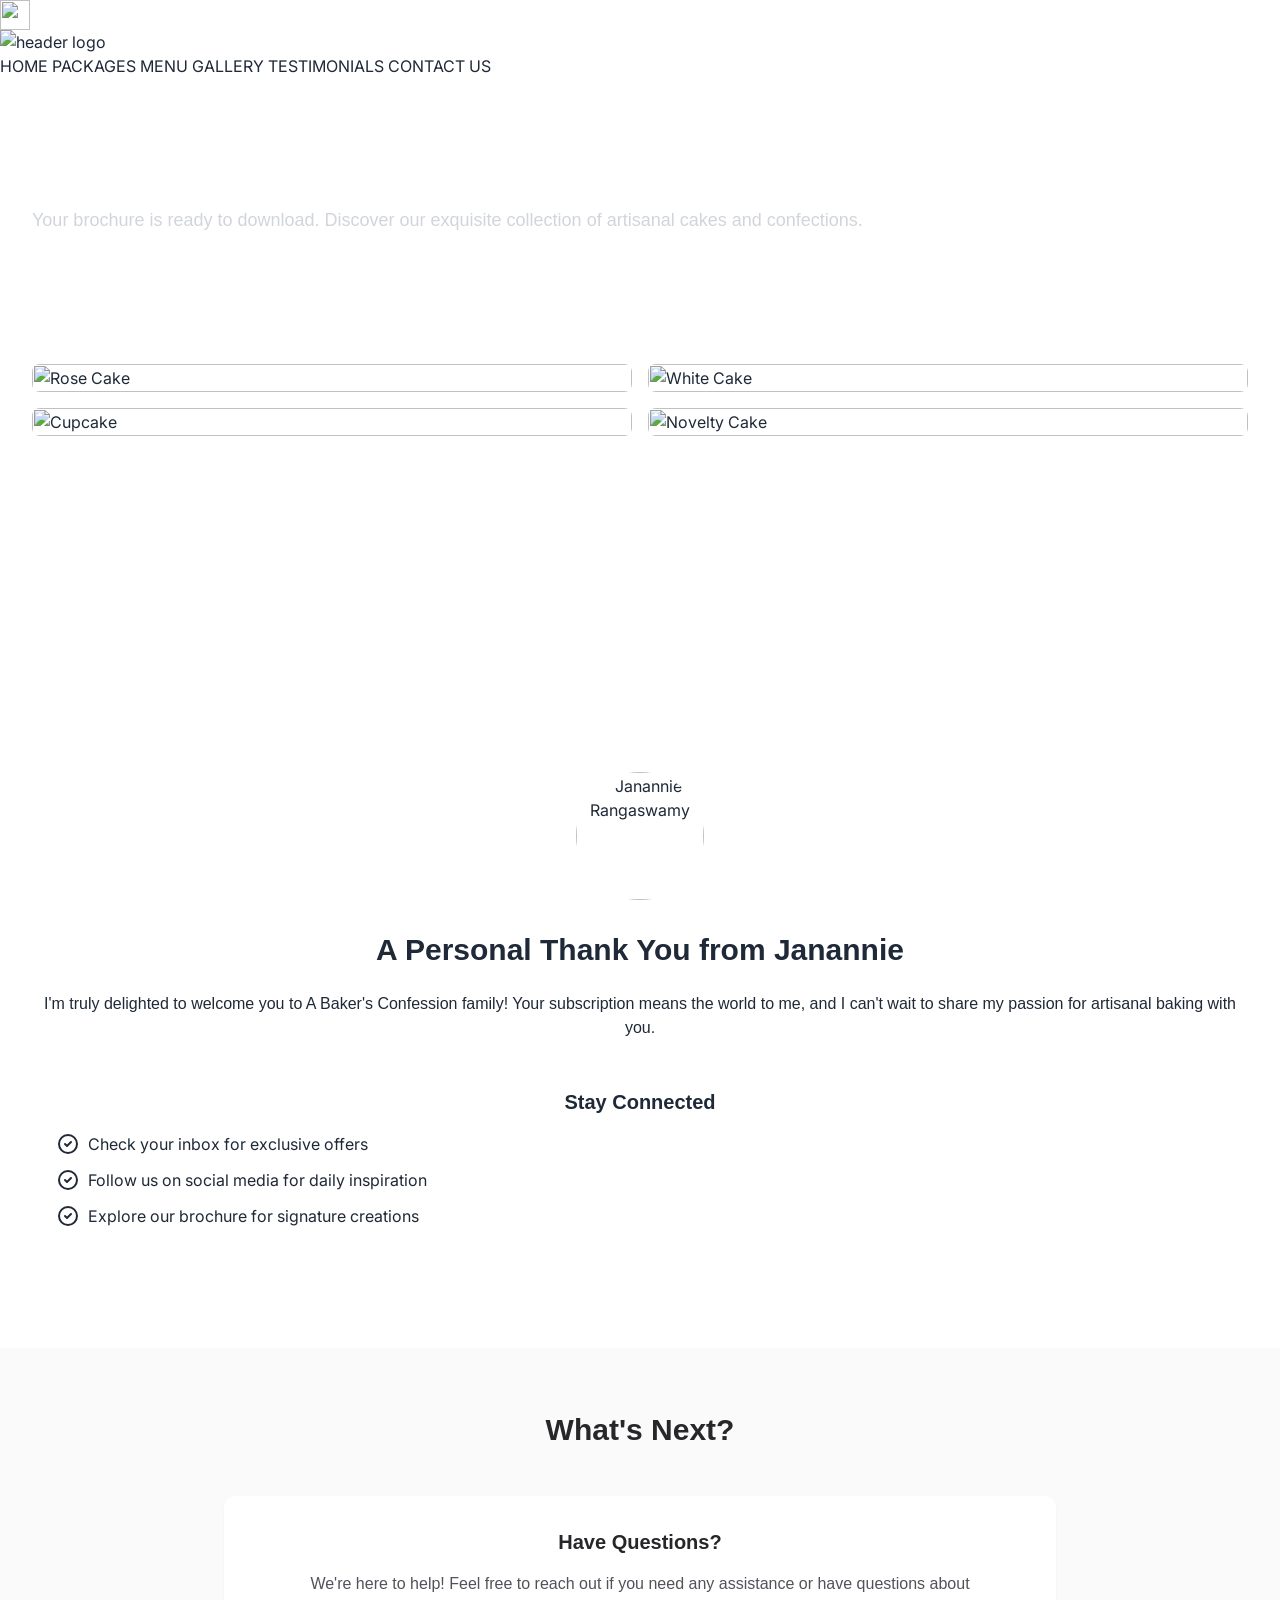
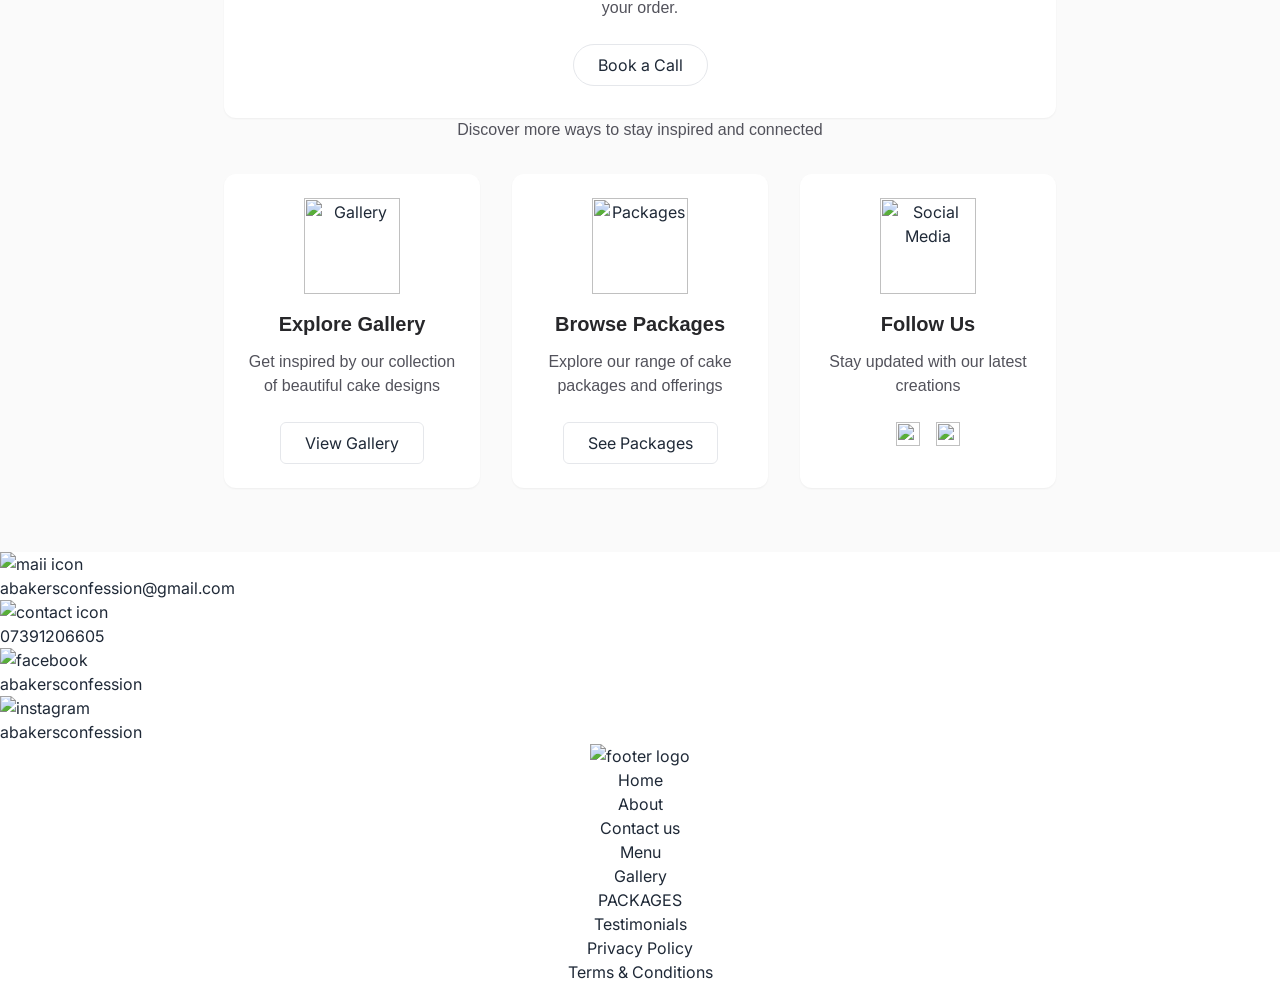
==== thankyou.html @ 16cde38e "Create thankyou.html" ====
<html lang="en" class="scroll-smooth"><head>
      <meta charset="UTF-8">
      <meta name="viewport" content="width=device-width, initial-scale=1.0">
      <meta name="description" content="AI-generated website">
      <meta name="theme-color" content="#ffffff">
      <meta http-equiv="X-UA-Compatible" content="IE=edge">
      <meta name="robots" content="index, follow">
      
      <link rel="stylesheet" href="https://abakersconfession.co.uk/style/style.css">
      <link rel="stylesheet" href="https://abakersconfession.co.uk/style/mainpage.css">
      <link rel="stylesheet" href="https://abakersconfession.co.uk/style/responsive.css">
      <link rel="preload" href="https://cdn.tailwindcss.com" as="script">
      <link rel="preload" href="https://fonts.googleapis.com/css2?family=Inter:wght@400;500;600;700&amp;family=Montserrat:wght@400;500;600;700&amp;display=swap" as="style">
      
      <!-- Core CSS -->
      <script src="https://cdn.tailwindcss.com"></script>
      <script>
        tailwind.config = {
          theme: {
            extend: {
             colors: {
                primary: {
                  50: '#f8f8f8',
                  100: '#e8e8e8',
                  200: '#d3d3d3',
                  300: '#a3a3a3',
                  400: '#737373',
                  500: '#525252',
                  600: '#404040',
                  700: '#262626',
                  800: '#171717',
                  900: '#0a0a0a',
                  950: '#030303',
                },
                secondary: {
                  50: '#f8f8f8',
                  100: '#e8e8e8',
                  200: '#d3d3d3',
                  300: '#a3a3a3',
                  400: '#737373',
                  500: '#525252',
                  600: '#404040',
                  700: '#262626',
                  800: '#171717',
                  900: '#0a0a0a',
                  950: '#030303',
                },
                accent: {
                  50: '#f8f8f8',
                  100: '#e8e8e8',
                  200: '#d3d3d3',
                  300: '#a3a3a3',
                  400: '#737373',
                  500: '#525252',
                  600: '#404040',
                  700: '#262626',
                  800: '#171717',
                  900: '#0a0a0a',
                  950: '#030303',
                },
              },
              fontFamily: {
                sans: ['Inter', 'system-ui', '-apple-system', 'BlinkMacSystemFont', 'Segoe UI', 'Roboto', 'Helvetica Neue', 'Arial', 'sans-serif'],
                heading: ['Montserrat', 'Inter', 'system-ui', 'sans-serif'],
              },
              spacing: {
                '18': '4.5rem',
                '22': '5.5rem',
                '30': '7.5rem',
              },
              maxWidth: {
                '8xl': '88rem',
                '9xl': '96rem',
              },
              animation: {
                'fade-in': 'fadeIn 0.5s ease-in',
                'fade-out': 'fadeOut 0.5s ease-out',
                'slide-up': 'slideUp 0.5s ease-out',
                'slide-down': 'slideDown 0.5s ease-out',
                'slide-left': 'slideLeft 0.5s ease-out',
                'slide-right': 'slideRight 0.5s ease-out',
                'scale-in': 'scaleIn 0.5s ease-out',
                'scale-out': 'scaleOut 0.5s ease-out',
                'spin-slow': 'spin 3s linear infinite',
                'pulse-slow': 'pulse 3s cubic-bezier(0.4, 0, 0.6, 1) infinite',
                'bounce-slow': 'bounce 3s infinite',
                'float': 'float 3s ease-in-out infinite',
              },
              keyframes: {
                fadeIn: {
                  '0%': { opacity: '0' },
                  '100%': { opacity: '1' },
                },
                fadeOut: {
                  '0%': { opacity: '1' },
                  '100%': { opacity: '0' },
                },
                slideUp: {
                  '0%': { transform: 'translateY(20px)', opacity: '0' },
                  '100%': { transform: 'translateY(0)', opacity: '1' },
                },
                slideDown: {
                  '0%': { transform: 'translateY(-20px)', opacity: '0' },
                  '100%': { transform: 'translateY(0)', opacity: '1' },
                },
                slideLeft: {
                  '0%': { transform: 'translateX(20px)', opacity: '0' },
                  '100%': { transform: 'translateX(0)', opacity: '1' },
                },
                slideRight: {
                  '0%': { transform: 'translateX(-20px)', opacity: '0' },
                  '100%': { transform: 'translateX(0)', opacity: '1' },
                },
                scaleIn: {
                  '0%': { transform: 'scale(0.9)', opacity: '0' },
                  '100%': { transform: 'scale(1)', opacity: '1' },
                },
                scaleOut: {
                  '0%': { transform: 'scale(1.1)', opacity: '0' },
                  '100%': { transform: 'scale(1)', opacity: '1' },
                },
                float: {
                  '0%, 100%': { transform: 'translateY(0)' },
                  '50%': { transform: 'translateY(-10px)' },
                },
              },
              aspectRatio: {
                'portrait': '3/4',
                'landscape': '4/3',
                'ultrawide': '21/9',
              },
            },
          },
          variants: {
            extend: {
              opacity: ['disabled'],
              cursor: ['disabled'],
              backgroundColor: ['active', 'disabled'],
              textColor: ['active', 'disabled'],
            },
          },
        }
      </script>

      <!-- Utilities and Components -->
      <script defer="" src="https://cdnjs.cloudflare.com/ajax/libs/alpinejs/3.13.3/cdn.min.js"></script>
      <script defer="" src="https://cdnjs.cloudflare.com/ajax/libs/apexcharts/3.45.1/apexcharts.min.js"></script>
      
      <!-- Optimized Font Loading -->
      <link rel="preconnect" href="https://fonts.googleapis.com">
      <link rel="preconnect" href="https://fonts.gstatic.com" crossorigin="">
      <link href="https://fonts.googleapis.com/css2?family=Inter:wght@400;500;600;700&amp;family=Montserrat:wght@400;500;600;700&amp;display=swap" rel="stylesheet">
      
      <!-- Icons -->
      <link rel="stylesheet" href="https://cdnjs.cloudflare.com/ajax/libs/font-awesome/6.5.1/css/all.min.css" integrity="sha512-DTOQO9RWCH3ppGqcWaEA1BIZOC6xxalwEsw9c2QQeAIftl+Vegovlnee1c9QX4TctnWMn13TZye+giMm8e2LwA==" crossorigin="anonymous" referrerpolicy="no-referrer">

      <!-- Base Styles -->
      <style>

      * {
  -ms-overflow-style: none;  /* IE and Edge */
  scrollbar-width: none;     /* Firefox */
}

/* Webkit browsers like Chrome, Safari, newer Edge */
*::-webkit-scrollbar {
  display: none;
  width: 0;
  height: 0;
}
        /* Custom scrollbar */
        ::-webkit-scrollbar {
          width: 0px;
        }
        
        ::-webkit-scrollbar-track {
          background: #f1f1f1;
          border-radius: 4px;
        }
        
        ::-webkit-scrollbar-thumb {
          background: #888;
          border-radius: 4px;
        }
        
        ::-webkit-scrollbar-thumb:hover {
          background: #666;
        }

        /* Remove tap highlight on mobile */
        * {
          -webkit-tap-highlight-color: transparent;
        }

        /* Improve text rendering */
        body {
          text-rendering: optimizeLegibility;
          -webkit-font-smoothing: antialiased;
          -moz-osx-font-smoothing: grayscale;
        }

        /* Focus outline styles */
        :focus-visible {
          outline: 2px solid currentColor;
          outline-offset: 2px;
        }

        h1, h2, h3, h4{
          font-family: 'International', sans-serif;
        }
        p{
          font-family: 'Heebo', sans-serif;
        }
      </style>

    
   <style>*, ::before, ::after{--tw-border-spacing-x:0;--tw-border-spacing-y:0;--tw-translate-x:0;--tw-translate-y:0;--tw-rotate:0;--tw-skew-x:0;--tw-skew-y:0;--tw-scale-x:1;--tw-scale-y:1;--tw-pan-x: ;--tw-pan-y: ;--tw-pinch-zoom: ;--tw-scroll-snap-strictness:proximity;--tw-gradient-from-position: ;--tw-gradient-via-position: ;--tw-gradient-to-position: ;--tw-ordinal: ;--tw-slashed-zero: ;--tw-numeric-figure: ;--tw-numeric-spacing: ;--tw-numeric-fraction: ;--tw-ring-inset: ;--tw-ring-offset-width:0px;--tw-ring-offset-color:#fff;--tw-ring-color:rgb(59 130 246 / 0.5);--tw-ring-offset-shadow:0 0 #0000;--tw-ring-shadow:0 0 #0000;--tw-shadow:0 0 #0000;--tw-shadow-colored:0 0 #0000;--tw-blur: ;--tw-brightness: ;--tw-contrast: ;--tw-grayscale: ;--tw-hue-rotate: ;--tw-invert: ;--tw-saturate: ;--tw-sepia: ;--tw-drop-shadow: ;--tw-backdrop-blur: ;--tw-backdrop-brightness: ;--tw-backdrop-contrast: ;--tw-backdrop-grayscale: ;--tw-backdrop-hue-rotate: ;--tw-backdrop-invert: ;--tw-backdrop-opacity: ;--tw-backdrop-saturate: ;--tw-backdrop-sepia: ;--tw-contain-size: ;--tw-contain-layout: ;--tw-contain-paint: ;--tw-contain-style: }::backdrop{--tw-border-spacing-x:0;--tw-border-spacing-y:0;--tw-translate-x:0;--tw-translate-y:0;--tw-rotate:0;--tw-skew-x:0;--tw-skew-y:0;--tw-scale-x:1;--tw-scale-y:1;--tw-pan-x: ;--tw-pan-y: ;--tw-pinch-zoom: ;--tw-scroll-snap-strictness:proximity;--tw-gradient-from-position: ;--tw-gradient-via-position: ;--tw-gradient-to-position: ;--tw-ordinal: ;--tw-slashed-zero: ;--tw-numeric-figure: ;--tw-numeric-spacing: ;--tw-numeric-fraction: ;--tw-ring-inset: ;--tw-ring-offset-width:0px;--tw-ring-offset-color:#fff;--tw-ring-color:rgb(59 130 246 / 0.5);--tw-ring-offset-shadow:0 0 #0000;--tw-ring-shadow:0 0 #0000;--tw-shadow:0 0 #0000;--tw-shadow-colored:0 0 #0000;--tw-blur: ;--tw-brightness: ;--tw-contrast: ;--tw-grayscale: ;--tw-hue-rotate: ;--tw-invert: ;--tw-saturate: ;--tw-sepia: ;--tw-drop-shadow: ;--tw-backdrop-blur: ;--tw-backdrop-brightness: ;--tw-backdrop-contrast: ;--tw-backdrop-grayscale: ;--tw-backdrop-hue-rotate: ;--tw-backdrop-invert: ;--tw-backdrop-opacity: ;--tw-backdrop-saturate: ;--tw-backdrop-sepia: ;--tw-contain-size: ;--tw-contain-layout: ;--tw-contain-paint: ;--tw-contain-style: }/* ! tailwindcss v3.4.16 | MIT License | https://tailwindcss.com */*,::after,::before{box-sizing:border-box;border-width:0;border-style:solid;border-color:#e5e7eb}::after,::before{--tw-content:''}:host,html{line-height:1.5;-webkit-text-size-adjust:100%;-moz-tab-size:4;tab-size:4;font-family:Inter, system-ui, -apple-system, BlinkMacSystemFont, Segoe UI, Roboto, Helvetica Neue, Arial, sans-serif;font-feature-settings:normal;font-variation-settings:normal;-webkit-tap-highlight-color:transparent}body{margin:0;line-height:inherit}hr{height:0;color:inherit;border-top-width:1px}abbr:where([title]){-webkit-text-decoration:underline dotted;text-decoration:underline dotted}h1,h2,h3,h4,h5,h6{font-size:inherit;font-weight:inherit}a{color:inherit;text-decoration:inherit}b,strong{font-weight:bolder}code,kbd,pre,samp{font-family:ui-monospace, SFMono-Regular, Menlo, Monaco, Consolas, "Liberation Mono", "Courier New", monospace;font-feature-settings:normal;font-variation-settings:normal;font-size:1em}small{font-size:80%}sub,sup{font-size:75%;line-height:0;position:relative;vertical-align:baseline}sub{bottom:-.25em}sup{top:-.5em}table{text-indent:0;border-color:inherit;border-collapse:collapse}button,input,optgroup,select,textarea{font-family:inherit;font-feature-settings:inherit;font-variation-settings:inherit;font-size:100%;font-weight:inherit;line-height:inherit;letter-spacing:inherit;color:inherit;margin:0;padding:0}button,select{text-transform:none}button,input:where([type=button]),input:where([type=reset]),input:where([type=submit]){-webkit-appearance:button;background-color:transparent;background-image:none}:-moz-focusring{outline:auto}:-moz-ui-invalid{box-shadow:none}progress{vertical-align:baseline}::-webkit-inner-spin-button,::-webkit-outer-spin-button{height:auto}[type=search]{-webkit-appearance:textfield;outline-offset:-2px}::-webkit-search-decoration{-webkit-appearance:none}::-webkit-file-upload-button{-webkit-appearance:button;font:inherit}summary{display:list-item}blockquote,dd,dl,figure,h1,h2,h3,h4,h5,h6,hr,p,pre{margin:0}fieldset{margin:0;padding:0}legend{padding:0}menu,ol,ul{list-style:none;margin:0;padding:0}dialog{padding:0}textarea{resize:vertical}input::placeholder,textarea::placeholder{opacity:1;color:#9ca3af}[role=button],button{cursor:pointer}:disabled{cursor:default}audio,canvas,embed,iframe,img,object,svg,video{display:block;vertical-align:middle}img,video{max-width:100%;height:auto}[hidden]:where(:not([hidden=until-found])){display:none}.sr-only{position:absolute;width:1px;height:1px;padding:0;margin:-1px;overflow:hidden;clip:rect(0, 0, 0, 0);white-space:nowrap;border-width:0}.fixed{position:fixed}.absolute{position:absolute}.relative{position:relative}.inset-0{inset:0px}.top-0{top:0px}.z-50{z-index:50}.mx-auto{margin-left:auto;margin-right:auto}.mb-12{margin-bottom:3rem}.mb-8{margin-bottom:2rem}.ml-10{margin-left:2.5rem}.mt-16{margin-top:4rem}.mb-1{margin-bottom:0.25rem}.mb-10{margin-bottom:2.5rem}.mb-2{margin-bottom:0.5rem}.mb-3{margin-bottom:0.75rem}.mb-4{margin-bottom:1rem}.mb-6{margin-bottom:1.5rem}.ml-2{margin-left:0.5rem}.mr-2{margin-right:0.5rem}.mr-3{margin-right:0.75rem}.mt-1{margin-top:0.25rem}.mt-10{margin-top:2.5rem}.mt-12{margin-top:3rem}.mt-2{margin-top:0.5rem}.mt-4{margin-top:1rem}.mt-6{margin-top:1.5rem}.mt-8{margin-top:2rem}.block{display:block}.inline-block{display:inline-block}.flex{display:flex}.inline-flex{display:inline-flex}.grid{display:grid}.hidden{display:none}.h-12{height:3rem}.h-16{height:4rem}.h-6{height:1.5rem}.h-2{height:0.5rem}.h-24{height:6rem}.h-32{height:8rem}.h-5{height:1.25rem}.h-60{height:15rem}.h-64{height:16rem}.h-8{height:2rem}.h-auto{height:auto}.h-full{height:100%}.min-h-\[70vh\]{min-height:70vh}.min-h-screen{min-height:100vh}.w-6{width:1.5rem}.w-auto{width:auto}.w-full{width:100%}.w-12{width:3rem}.w-2{width:0.5rem}.w-24{width:6rem}.w-5{width:1.25rem}.w-8{width:2rem}.max-w-4xl{max-width:56rem}.max-w-7xl{max-width:80rem}.max-w-2xl{max-width:42rem}.max-w-md{max-width:28rem}.flex-1{flex:1 1 0%}.flex-shrink-0{flex-shrink:0}.flex-grow{flex-grow:1}.list-none{list-style-type:none}.grid-cols-1{grid-template-columns:repeat(1, minmax(0, 1fr))}.grid-cols-2{grid-template-columns:repeat(2, minmax(0, 1fr))}.flex-col{flex-direction:column}.items-start{align-items:flex-start}.items-center{align-items:center}.justify-center{justify-content:center}.justify-between{justify-content:space-between}.gap-12{gap:3rem}.gap-2{gap:0.5rem}.gap-4{gap:1rem}.gap-6{gap:1.5rem}.gap-8{gap:2rem}.space-x-8 > :not([hidden]) ~ :not([hidden]){--tw-space-x-reverse:0;margin-right:calc(2rem * var(--tw-space-x-reverse));margin-left:calc(2rem * calc(1 - var(--tw-space-x-reverse)))}.space-y-1 > :not([hidden]) ~ :not([hidden]){--tw-space-y-reverse:0;margin-top:calc(0.25rem * calc(1 - var(--tw-space-y-reverse)));margin-bottom:calc(0.25rem * var(--tw-space-y-reverse))}.space-x-3 > :not([hidden]) ~ :not([hidden]){--tw-space-x-reverse:0;margin-right:calc(0.75rem * var(--tw-space-x-reverse));margin-left:calc(0.75rem * calc(1 - var(--tw-space-x-reverse)))}.space-x-4 > :not([hidden]) ~ :not([hidden]){--tw-space-x-reverse:0;margin-right:calc(1rem * var(--tw-space-x-reverse));margin-left:calc(1rem * calc(1 - var(--tw-space-x-reverse)))}.space-x-6 > :not([hidden]) ~ :not([hidden]){--tw-space-x-reverse:0;margin-right:calc(1.5rem * var(--tw-space-x-reverse));margin-left:calc(1.5rem * calc(1 - var(--tw-space-x-reverse)))}.space-y-2 > :not([hidden]) ~ :not([hidden]){--tw-space-y-reverse:0;margin-top:calc(0.5rem * calc(1 - var(--tw-space-y-reverse)));margin-bottom:calc(0.5rem * var(--tw-space-y-reverse))}.space-y-3 > :not([hidden]) ~ :not([hidden]){--tw-space-y-reverse:0;margin-top:calc(0.75rem * calc(1 - var(--tw-space-y-reverse)));margin-bottom:calc(0.75rem * var(--tw-space-y-reverse))}.space-y-4 > :not([hidden]) ~ :not([hidden]){--tw-space-y-reverse:0;margin-top:calc(1rem * calc(1 - var(--tw-space-y-reverse)));margin-bottom:calc(1rem * var(--tw-space-y-reverse))}.space-y-6 > :not([hidden]) ~ :not([hidden]){--tw-space-y-reverse:0;margin-top:calc(1.5rem * calc(1 - var(--tw-space-y-reverse)));margin-bottom:calc(1.5rem * var(--tw-space-y-reverse))}.space-y-8 > :not([hidden]) ~ :not([hidden]){--tw-space-y-reverse:0;margin-top:calc(2rem * calc(1 - var(--tw-space-y-reverse)));margin-bottom:calc(2rem * var(--tw-space-y-reverse))}.overflow-hidden{overflow:hidden}.scroll-smooth{scroll-behavior:smooth}.rounded-2xl{border-radius:1rem}.rounded-full{border-radius:9999px}.rounded-lg{border-radius:0.5rem}.rounded-md{border-radius:0.375rem}.rounded-xl{border-radius:0.75rem}.border{border-width:1px}.border-2{border-width:2px}.border-b{border-bottom-width:1px}.border-t{border-top-width:1px}.border-[#AC4D6F]{--tw-border-opacity:1;border-color:rgb(251 146 60 / var(--tw-border-opacity, 1))}.border-transparent{border-color:transparent}.border-zinc-100{--tw-border-opacity:1;border-color:rgb(244 244 245 / var(--tw-border-opacity, 1))}.border-zinc-200{--tw-border-opacity:1;border-color:rgb(228 228 231 / var(--tw-border-opacity, 1))}.border-zinc-300{--tw-border-opacity:1;border-color:rgb(212 212 216 / var(--tw-border-opacity, 1))}.border-zinc-700{--tw-border-opacity:1;border-color:rgb(63 63 70 / var(--tw-border-opacity, 1))}.bg-white{--tw-bg-opacity:1;background-color:rgb(255 255 255 / var(--tw-bg-opacity, 1))}.bg-zinc-800{--tw-bg-opacity:1;background-color:rgb(39 39 42 / var(--tw-bg-opacity, 1))}.bg-orange-100{--tw-bg-opacity:1;background-color:rgb(255 237 213 / var(--tw-bg-opacity, 1))}.bg-[#AC4D6F]{--tw-bg-opacity:1;background-color:rgb(251 146 60 / var(--tw-bg-opacity, 1))}.bg-zinc-50{--tw-bg-opacity:1;background-color:rgb(250 250 250 / var(--tw-bg-opacity, 1))}.object-cover{object-fit:cover}.p-2{padding:0.5rem}.p-3{padding:0.75rem}.p-4{padding:1rem}.p-6{padding:1.5rem}.p-8{padding:2rem}.px-2{padding-left:0.5rem;padding-right:0.5rem}.px-3{padding-left:0.75rem;padding-right:0.75rem}.px-4{padding-left:1rem;padding-right:1rem}.py-2{padding-top:0.5rem;padding-bottom:0.5rem}.py-20{padding-top:5rem;padding-bottom:5rem}.px-6{padding-left:1.5rem;padding-right:1.5rem}.px-8{padding-left:2rem;padding-right:2rem}.py-12{padding-top:3rem;padding-bottom:3rem}.py-16{padding-top:4rem;padding-bottom:4rem}.py-3{padding-top:0.75rem;padding-bottom:0.75rem}.pb-3{padding-bottom:0.75rem}.pt-2{padding-top:0.5rem}.pb-12{padding-bottom:3rem}.pb-8{padding-bottom:2rem}.pt-16{padding-top:4rem}.pt-8{padding-top:2rem}.text-center{text-align:center}.text-4xl{font-size:2.25rem;line-height:2.5rem}.text-base{font-size:1rem;line-height:1.5rem}.text-sm{font-size:0.875rem;line-height:1.25rem}.text-xl{font-size:1.25rem;line-height:1.75rem}.text-2xl{font-size:1.5rem;line-height:2rem}.text-3xl{font-size:1.875rem;line-height:2.25rem}.text-lg{font-size:1.125rem;line-height:1.75rem}.font-bold{font-weight:700}.font-medium{font-weight:500}.font-semibold{font-weight:600}.text-gray-300{--tw-text-opacity:1;color:rgb(209 213 219 / var(--tw-text-opacity, 1))}.text-gray-800{--tw-text-opacity:1;color:rgb(31 41 55 / var(--tw-text-opacity, 1))}.text-white{--tw-text-opacity:1;color:rgb(255 255 255 / var(--tw-text-opacity, 1))}.text-zinc-800{--tw-text-opacity:1;color:rgb(39 39 42 / var(--tw-text-opacity, 1))}.text-[#AC4D6F]{--tw-text-opacity:1;color:rgb(251 146 60 / var(--tw-text-opacity, 1))}.text-zinc-300{--tw-text-opacity:1;color:rgb(212 212 216 / var(--tw-text-opacity, 1))}.text-zinc-400{--tw-text-opacity:1;color:rgb(161 161 170 / var(--tw-text-opacity, 1))}.text-zinc-600{--tw-text-opacity:1;color:rgb(82 82 91 / var(--tw-text-opacity, 1))}.text-zinc-700{--tw-text-opacity:1;color:rgb(63 63 70 / var(--tw-text-opacity, 1))}.antialiased{-webkit-font-smoothing:antialiased;-moz-osx-font-smoothing:grayscale}.opacity-10{opacity:0.1}.opacity-100{opacity:1}.shadow-lg{--tw-shadow:0 10px 15px -3px rgb(0 0 0 / 0.1), 0 4px 6px -4px rgb(0 0 0 / 0.1);--tw-shadow-colored:0 10px 15px -3px var(--tw-shadow-color), 0 4px 6px -4px var(--tw-shadow-color);box-shadow:var(--tw-ring-offset-shadow, 0 0 #0000), var(--tw-ring-shadow, 0 0 #0000), var(--tw-shadow)}.shadow-sm{--tw-shadow:0 1px 2px 0 rgb(0 0 0 / 0.05);--tw-shadow-colored:0 1px 2px 0 var(--tw-shadow-color);box-shadow:var(--tw-ring-offset-shadow, 0 0 #0000), var(--tw-ring-shadow, 0 0 #0000), var(--tw-shadow)}.shadow-xl{--tw-shadow:0 20px 25px -5px rgb(0 0 0 / 0.1), 0 8px 10px -6px rgb(0 0 0 / 0.1);--tw-shadow-colored:0 20px 25px -5px var(--tw-shadow-color), 0 8px 10px -6px var(--tw-shadow-color);box-shadow:var(--tw-ring-offset-shadow, 0 0 #0000), var(--tw-ring-shadow, 0 0 #0000), var(--tw-shadow)}.transition-colors{transition-property:color, background-color, border-color, fill, stroke, -webkit-text-decoration-color;transition-property:color, background-color, border-color, text-decoration-color, fill, stroke;transition-property:color, background-color, border-color, text-decoration-color, fill, stroke, -webkit-text-decoration-color;transition-timing-function:cubic-bezier(0.4, 0, 0.2, 1);transition-duration:150ms}.transition-opacity{transition-property:opacity;transition-timing-function:cubic-bezier(0.4, 0, 0.2, 1);transition-duration:150ms}.transition-shadow{transition-property:box-shadow;transition-timing-function:cubic-bezier(0.4, 0, 0.2, 1);transition-duration:150ms}.duration-300{transition-duration:300ms}.hover\:bg-[#92234b]:hover{--tw-bg-opacity:1;background-color:rgb(255 247 237 / var(--tw-bg-opacity, 1))}.hover\:bg-[#92234b]:hover{--tw-bg-opacity:1;background-color:rgb(249 115 22 / var(--tw-bg-opacity, 1))}.hover\:text-[#AC4D6F]:hover{--tw-text-opacity:1;color:rgb(251 146 60 / var(--tw-text-opacity, 1))}.hover\:opacity-80:hover{opacity:0.8}.hover\:shadow-md:hover{--tw-shadow:0 4px 6px -1px rgb(0 0 0 / 0.1), 0 2px 4px -2px rgb(0 0 0 / 0.1);--tw-shadow-colored:0 4px 6px -1px var(--tw-shadow-color), 0 2px 4px -2px var(--tw-shadow-color);box-shadow:var(--tw-ring-offset-shadow, 0 0 #0000), var(--tw-ring-shadow, 0 0 #0000), var(--tw-shadow)}.focus\:not-sr-only:focus{position:static;width:auto;height:auto;padding:0;margin:0;overflow:visible;clip:auto;white-space:normal}.focus\:absolute:focus{position:absolute}.focus\:left-0:focus{left:0px}.focus\:top-0:focus{top:0px}.focus\:z-50:focus{z-index:50}.focus\:border-[#AC4D6F]:focus{--tw-border-opacity:1;border-color:rgb(251 146 60 / var(--tw-border-opacity, 1))}.focus\:bg-white:focus{--tw-bg-opacity:1;background-color:rgb(255 255 255 / var(--tw-bg-opacity, 1))}.focus\:p-4:focus{padding:1rem}.focus\:text-black:focus{--tw-text-opacity:1;color:rgb(0 0 0 / var(--tw-text-opacity, 1))}.focus\:outline-none:focus{outline:2px solid transparent;outline-offset:2px}.group:hover .group-hover\:bg-[#92234b]{--tw-bg-opacity:1;background-color:rgb(255 247 237 / var(--tw-bg-opacity, 1))}@media (min-width: 640px){.sm\:flex-row{flex-direction:row}.sm\:p-10{padding:2.5rem}.sm\:px-6{padding-left:1.5rem;padding-right:1.5rem}.sm\:text-2xl{font-size:1.5rem;line-height:2rem}.sm\:text-5xl{font-size:3rem;line-height:1}.sm\:text-3xl{font-size:1.875rem;line-height:2.25rem}}@media (min-width: 768px){.md\:col-span-1{grid-column:span 1 / span 1}.md\:block{display:block}.md\:hidden{display:none}.md\:grid-cols-2{grid-template-columns:repeat(2, minmax(0, 1fr))}.md\:grid-cols-3{grid-template-columns:repeat(3, minmax(0, 1fr))}.md\:grid-cols-4{grid-template-columns:repeat(4, minmax(0, 1fr))}.md\:justify-start{justify-content:flex-start}.md\:px-12{padding-left:3rem;padding-right:3rem}.md\:py-16{padding-top:4rem;padding-bottom:4rem}.md\:py-24{padding-top:6rem;padding-bottom:6rem}.md\:text-left{text-align:left}}@media (min-width: 1024px){.lg\:px-8{padding-left:2rem;padding-right:2rem}.lg\:px-16{padding-left:4rem;padding-right:4rem}.lg\:text-6xl{font-size:3.75rem;line-height:1}}@media (prefers-color-scheme: dark){.dark\:bg-gray-900{--tw-bg-opacity:1;background-color:rgb(17 24 39 / var(--tw-bg-opacity, 1))}}</style></head>
    <body class="antialiased text-gray-800 min-h-screen flex flex-col">
       <header>
            <div class="d-flex justify-between">
                <div class="logo">
                    <div class="burger-icon"><img src="./images/burgermenu.svg" alt="" width="30"></div>
                    <a href="index.html"><img src="./images/header_logo.svg" alt="header logo" title="header logo"></a>
                </div>
                <nav class="d-flex justify-between align-center">
                    <a href="/index.html" class="active">HOME</a>
                    <a href="package.html">PACKAGES</a>
                    <a href="menu.html">MENU</a>
                    <a href="/about.html" class="hidden">ABOUT ME</a>
                    <a href="gallery.html">GALLERY</a>
                    <a href="testimonial.html">TESTIMONIALS</a>
                    <a href="contact.html">CONTACT US</a>
                </nav>
            </div>
        </header>
      <div id="hero">
        <section id="downloadHero" class="bg-[#AC4D6F] pt-24 min-h-[70vh] relative">
          <div class="max-w-7xl mx-auto px-4 sm:px-6 lg:px-8 py-16">
            <div class="grid lg:grid-cols-2 gap-12 items-center">
              <div class="text-center lg:text-left animate__animated animate__fadeInLeft">
                <h1 class="text-4xl md:text-5xl font-bold text-white md:text-left mb-6">
                  Thank You for Subscribing!
                </h1>
                <p class="text-gray-300 text-lg mb-8 text-center md:text-left">
                  Your brochure is ready to download. Discover our exquisite collection of artisanal cakes and confections.
                </p>
                <div class="flex flex-col sm:flex-row justify-center lg:justify-start gap-4">
                  <a href="#" class="inline-flex items-center justify-center px-8 py-3 border border-transparent text-base font-medium rounded-md text-white bg-pink-600 hover:bg-pink-700 transform transition duration-300 hover:scale-105">
                    Download Brochure
                    <svg class="ml-2 -mr-1 w-5 h-5" fill="currentColor" viewBox="0 0 20 20">
                      <path fill-rule="evenodd" d="M3 17a1 1 0 011-1h12a1 1 0 110 2H4a1 1 0 01-1-1zm3.293-7.707a1 1 0 011.414 0L9 10.586V3a1 1 0 112 0v7.586l1.293-1.293a1 1 0 111.414 1.414l-3 3a1 1 0 01-1.414 0l-3-3a1 1 0 010-1.414z" clip-rule="evenodd"></path>
                    </svg>
                  </a>
                </div>
              </div>
              
              <div class="relative animate__animated animate__fadeInRight">
                <div class="grid grid-cols-2 gap-4">
                  <img src="https://abakersconfession.co.uk/images/rosecake.png" alt="Rose Cake" class="w-full rounded-lg transform hover:scale-105 transition duration-300 transition-opacity opacity-100" loading="lazy">
                  <img src="https://abakersconfession.co.uk/images/whitecake.png" alt="White Cake" class="w-full rounded-lg transform hover:scale-105 transition duration-300 transition-opacity opacity-100" loading="lazy">
                  <img src="https://abakersconfession.co.uk/images/cupcake.png" alt="Cupcake" class="w-full rounded-lg transform hover:scale-105 transition duration-300 transition-opacity opacity-100" loading="lazy">
                  <img src="https://abakersconfession.co.uk/images/novelty1.webp" alt="Novelty Cake" class="w-full rounded-lg transform hover:scale-105 transition duration-300 transition-opacity opacity-100" loading="lazy">
                </div>
              </div>
            </div>
          </div>
          
          <div class="absolute bottom-0 left-0 right-0">
            <svg xmlns="http://www.w3.org/2000/svg" viewBox="0 0 1440 220">
              <path fill="#ffffff" fill-opacity="1" d="M0,96L48,106.7C96,117,192,139,288,138.7C384,139,480,117,576,101.3C672,85,768,75,864,80C960,85,1056,107,1152,112C1248,117,1344,107,1392,101.3L1440,96L1440,320L1392,320C1344,320,1248,320,1152,320C1056,320,960,320,864,320C768,320,672,320,576,320C480,320,384,320,288,320C192,320,96,320,48,320L0,320Z"></path>
            </svg>
          </div>
        </section>
      </div>

      <section id="thankYouMessage" class="bg-white py-16">
          <div class="max-w-7xl mx-auto px-4 sm:px-6 lg:px-8">
            <div class="text-center max-w-3xl mx-auto">
              <div class="mb-8 animate__animated animate__fadeIn">
                <img src="https://abakersconfession.co.uk/images/janupic.webp" alt="Janannie Rangaswamy" class="w-32 h-32 rounded-full mx-auto object-cover border-4 border-pink-200 transition-opacity duration-300 opacity-100" loading="lazy">
              </div>
              
              <h2 class="text-3xl font-bold text-gray-900 mb-6 animate__animated animate__fadeInUp">
                A Personal Thank You from Janannie
              </h2>
              
              <div class="prose prose-lg mx-auto text-gray-600 animate__animated animate__fadeInUp">
                <p class="mb-6">
                  I'm truly delighted to welcome you to A Baker's Confession family! Your subscription means the world to me, and I can't wait to share my passion for artisanal baking with you.
                </p>
                
                <div class="bg-pink-50 rounded-lg p-6 mb-8">
                  <h3 class="text-xl font-semibold text-gray-900 mb-4">Stay Connected</h3>
                  <ul class="text-left space-y-3">
                    <li class="flex items-start">
                      <svg class="h-6 w-6 text-pink-600 mr-2" fill="none" stroke="currentColor" viewBox="0 0 24 24">
                        <path stroke-linecap="round" stroke-linejoin="round" stroke-width="2" d="M9 12l2 2 4-4m6 2a9 9 0 11-18 0 9 9 0 0118 0z"></path>
                      </svg>
                      Check your inbox for exclusive offers
                    </li>
                    <li class="flex items-start">
                      <svg class="h-6 w-6 text-pink-600 mr-2" fill="none" stroke="currentColor" viewBox="0 0 24 24">
                        <path stroke-linecap="round" stroke-linejoin="round" stroke-width="2" d="M9 12l2 2 4-4m6 2a9 9 0 11-18 0 9 9 0 0118 0z"></path>
                      </svg>
                      Follow us on social media for daily inspiration
                    </li>
                    <li class="flex items-start">
                      <svg class="h-6 w-6 text-pink-600 mr-2" fill="none" stroke="currentColor" viewBox="0 0 24 24">
                        <path stroke-linecap="round" stroke-linejoin="round" stroke-width="2" d="M9 12l2 2 4-4m6 2a9 9 0 11-18 0 9 9 0 0118 0z"></path>
                      </svg>
                      Explore our brochure for signature creations
                    </li>
                  </ul>
                </div>
              </div>
              
              
            </div>
          </div>
        </section>
      <div id="root">
        <section id="nextSteps" class="bg-zinc-50 py-16">
          <div class="max-w-4xl mx-auto px-4 sm:px-6 lg:px-8">
            <div class="text-center mb-8 animate__animated animate__fadeIn">
              <h2 class="text-3xl font-bold text-zinc-800 mb-4">What's Next?</h2>
              <div class="mt-12 text-center bg-white rounded-xl p-8 shadow-sm animate__animated animate__fadeInUp">
              <div class="max-w-2xl mx-auto">
                <h3 class="text-xl font-semibold text-zinc-800 mb-4">Have Questions?</h3>
                <p class="text-zinc-600 mb-6">
                  We're here to help! Feel free to reach out if you need any assistance or have questions about your order.
                </p>
                <div class="flex flex-col sm:flex-row items-center justify-center gap-4">
                  <a href="https://calendly.com/abakersconfession/15min" class="inline-block px-6 py-2 border border-[#AC4D6F] text-[#AC4D6F] hover:text-white rounded-full hover:bg-[#92234b] transition-colors duration-300">
                    Book a Call
                  </a>
                </div>
              </div>
            </div>

              <p class="text-zinc-600 mt-20 ">Discover more ways to stay inspired and connected</p>
            </div>

            <div class="grid grid-cols-1 md:grid-cols-3 gap-8 animate__animated animate__fadeInUp">
              <!-- Card 1 -->
              <div class="bg-white rounded-xl overflow-hidden shadow-sm hover:shadow-md transition-shadow duration-300">
                <div class="p-6 text-center">
                  <img src="https://abakersconfession.co.uk/images/rosecake.png" alt="Gallery" class="w-24 h-24 mx-auto mb-4 transition-opacity duration-300 opacity-100" loading="lazy">
                  <h3 class="text-xl font-semibold text-zinc-800 mb-3">Explore Gallery</h3>
                  <p class="text-zinc-600 mb-6">Get inspired by our collection of beautiful cake designs</p>
                  <a href="/gallery" class="inline-block px-6 py-2 border border-[#AC4D6F] text-[#AC4D6F] hover:text-white rounded-md hover:bg-[#92234b] transition-colors duration-300">
                    View Gallery
                  </a>
                </div>
              </div>

              <!-- Card 2 -->
              <div class="bg-white rounded-xl overflow-hidden shadow-sm hover:shadow-md transition-shadow duration-300">
                <div class="p-6 text-center">
                  <img src="https://abakersconfession.co.uk/images/whitecake.png" alt="Packages" class="w-24 h-24 mx-auto mb-4 transition-opacity duration-300 opacity-100" loading="lazy">
                  <h3 class="text-xl font-semibold text-zinc-800 mb-3">Browse Packages</h3>
                  <p class="text-zinc-600 mb-6">Explore our range of cake packages and offerings</p>
                  <a href="/packages" class="inline-block px-6 py-2 border border-[#AC4D6F] text-[#AC4D6F] hover:text-white rounded-md hover:bg-[#92234b] transition-colors duration-300">
                    See Packages
                  </a>
                </div>
              </div>

              <!-- Card 3 -->
              <div class="bg-white rounded-xl overflow-hidden shadow-sm hover:shadow-md transition-shadow duration-300">
                <div class="p-6 text-center">
                  <img src="https://abakersconfession.co.uk/images/cupcake.png" alt="Social Media" class="w-24 h-24 mx-auto mb-4 transition-opacity duration-300 opacity-100" loading="lazy">
                  <h3 class="text-xl font-semibold text-zinc-800 mb-3">Follow Us</h3>
                  <p class="text-zinc-600 mb-6">Stay updated with our latest creations</p>
                  <div class="flex justify-center space-x-4">
                    <a href="#" class="hover:opacity-80 transition-opacity">
                      <img src="https://abakersconfession.co.uk/images/instagram.svg" alt="Instagram" class="w-6 h-6 transition-opacity duration-300 opacity-100" loading="lazy">
                    </a>
                    <a href="#" class="hover:opacity-80 transition-opacity">
                      <img src="https://abakersconfession.co.uk/images/facebook.svg" alt="Facebook" class="w-6 h-6 transition-opacity duration-300 opacity-100" loading="lazy">
                    </a>
                  </div>
                </div>
              </div>
            </div>

            <!-- Additional Info -->
            
          </div>
        </section>
      </div>

        <!---footer--->

        <footer class="footer m-0">
            <div class="d-flex justify-center gap-40 foot-top">
                <div class="foot-logo-icon"><img src="images/mail.svg" alt="maii icon" title="mail icon"><a href="mailto:abakersconfession@gmail.com">abakersconfession@gmail.com</a></div>
                <div class="foot-logo-icon"><img src="images/contact-icon.svg" alt="contact icon" title="contact icon"><a href="tel:07391206605">07391206605</a></div>
                <div class="foot-logo-icon"><img src="images/facebook.svg" alt="facebook" title="facebook"><a href="https://www.facebook.com/abakersconfession"target="_blank">abakersconfession</a></div>
                <div class="foot-logo-icon"><img src="images/insta.svg" alt="instagram" title="instagram"><a href="Https://www.instagram.com/abakersconfession_" target="_blank">abakersconfession</a></div>
            </div>
            <div class="w-700">
                <div class="text-center">
                    <div class="logo f-logo py-8">
                        <a href="index.html" class="
                        inline-block"><img src="./images/footer_logo.svg" alt="footer logo" title="footer logo" ></a>
                    </div>
                </div>
                <div class="text-center">
                   
                    <div class="d-flex f-gap justify-center">
                        <div>
                            <ul>
                                <li><a href="index.html">Home</a></li>
                                <li><a href="about.html">About</a></li>
                                <li><a href="contact.html">Contact us</a></li>
                            </ul>
                        </div>
                        <div>
                            <ul>
                                <li><a href="menu.html">Menu</a></li>
                                <li><a href="gallery.html">Gallery</a></li>
                                <li><a href="package.html">PACKAGES</a></li>
                            </ul>
                        </div>
                        <div>
                            <ul>
                                <li><a href="testimonial.html">Testimonials</a></li>
                                <li><a href="privacy-policy.html">Privacy Policy</a></li>
                                <li><a href="terms-and-condition.html">Terms & Conditions</a></li>
                            </ul>
                        </div>
                    </div>
                </div>
            </div>
        </footer>
    </body>
  </html>
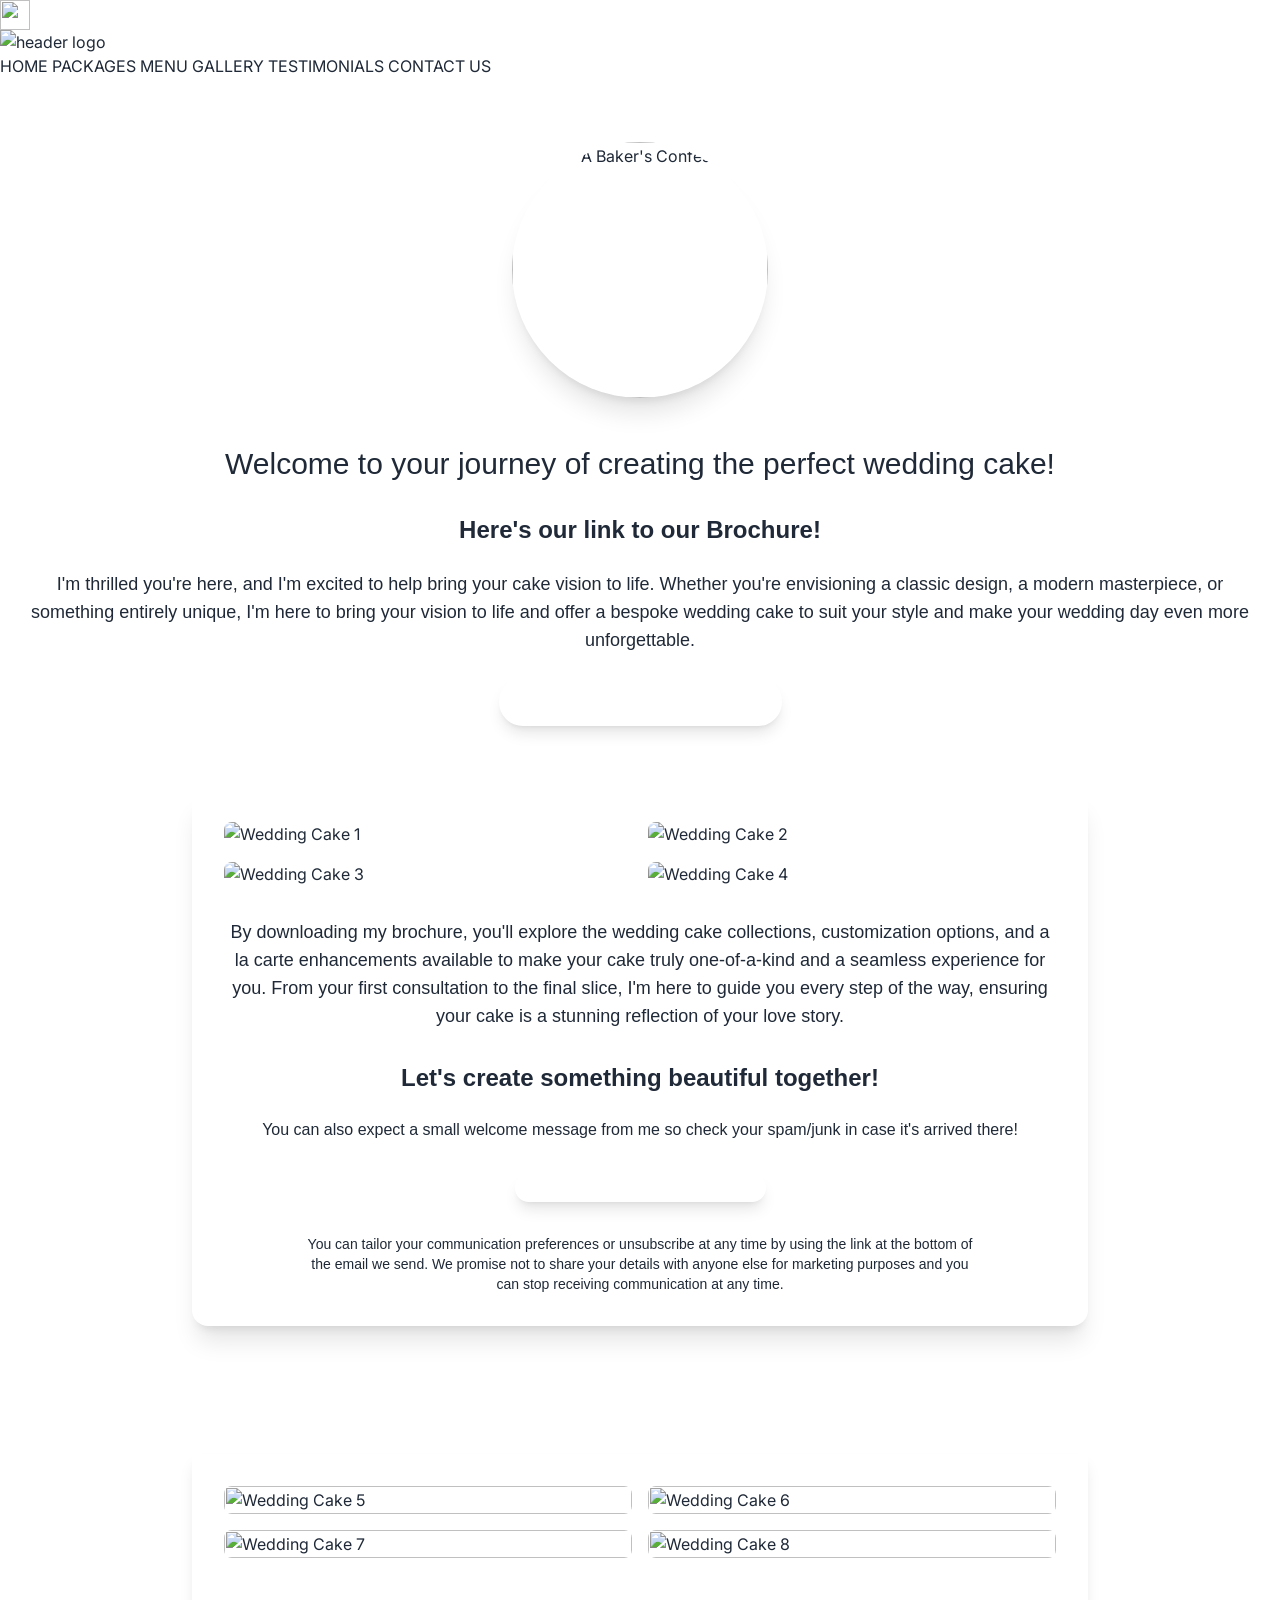
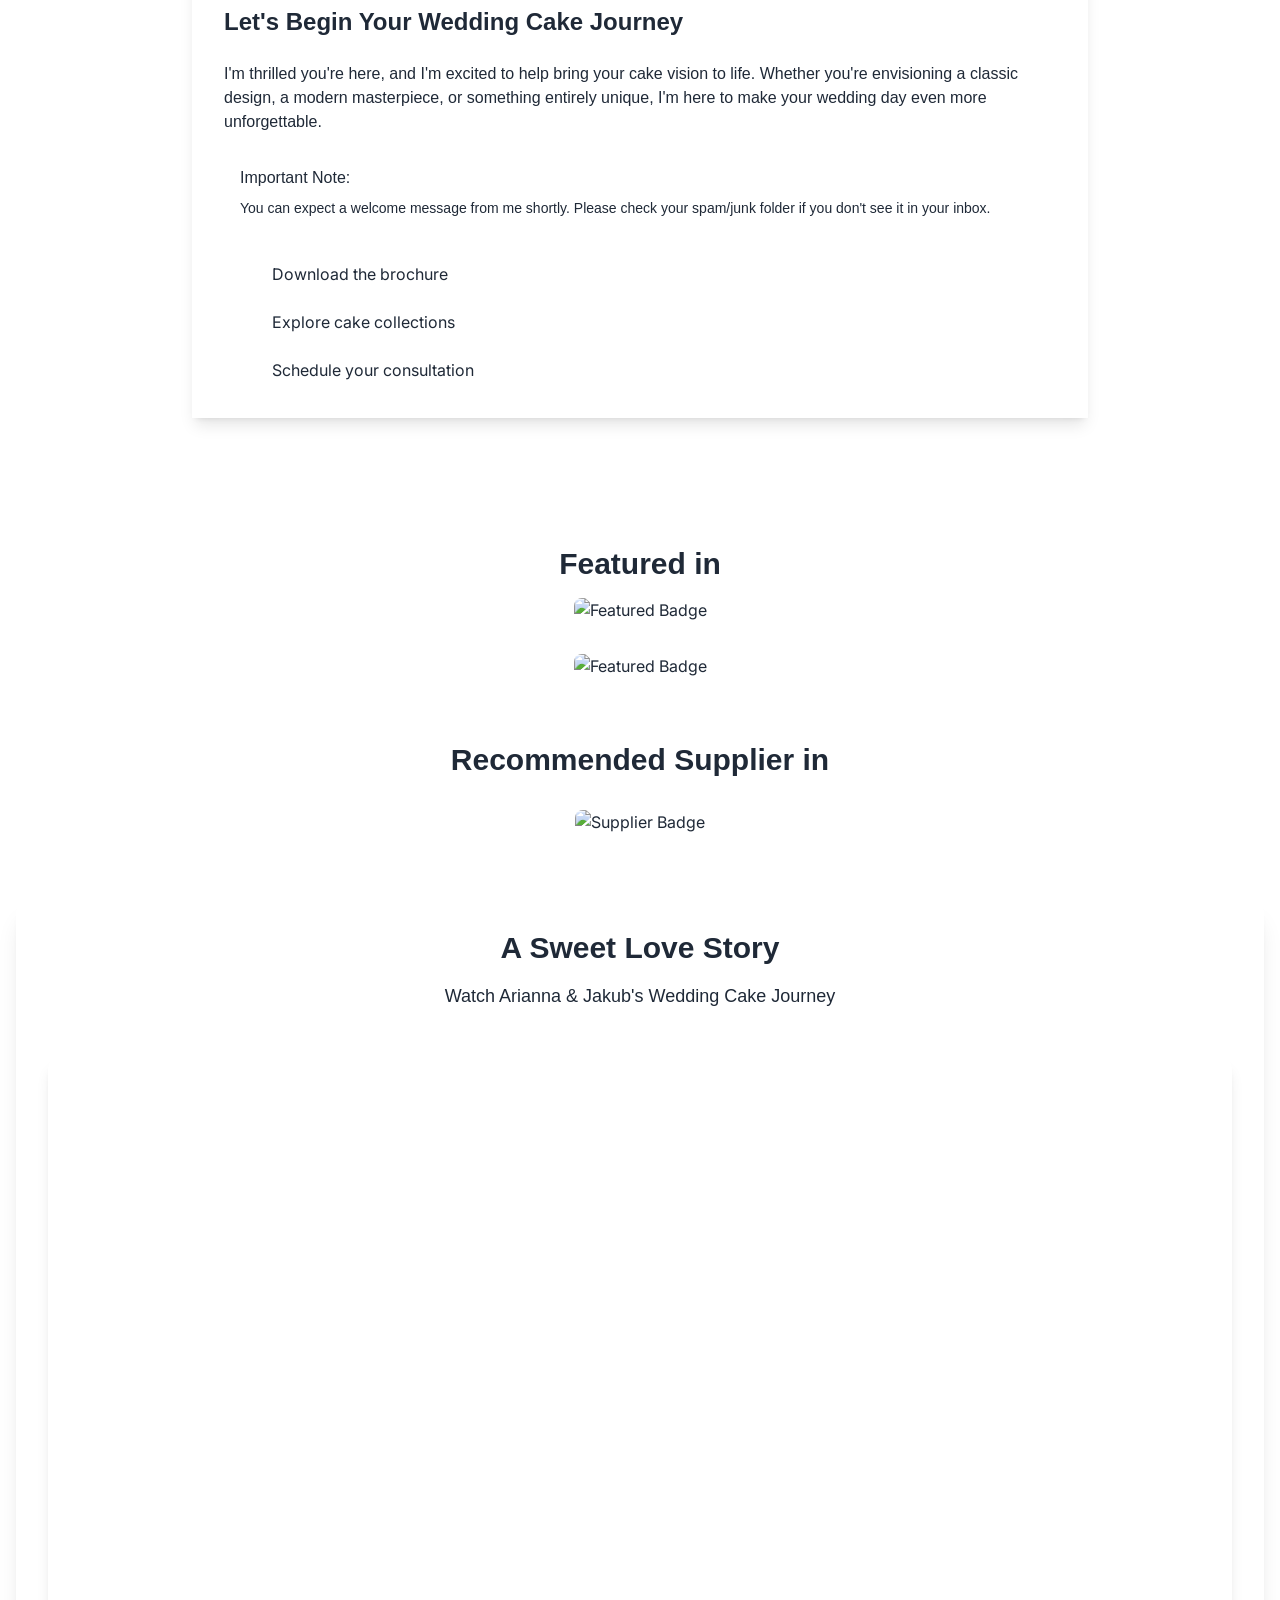
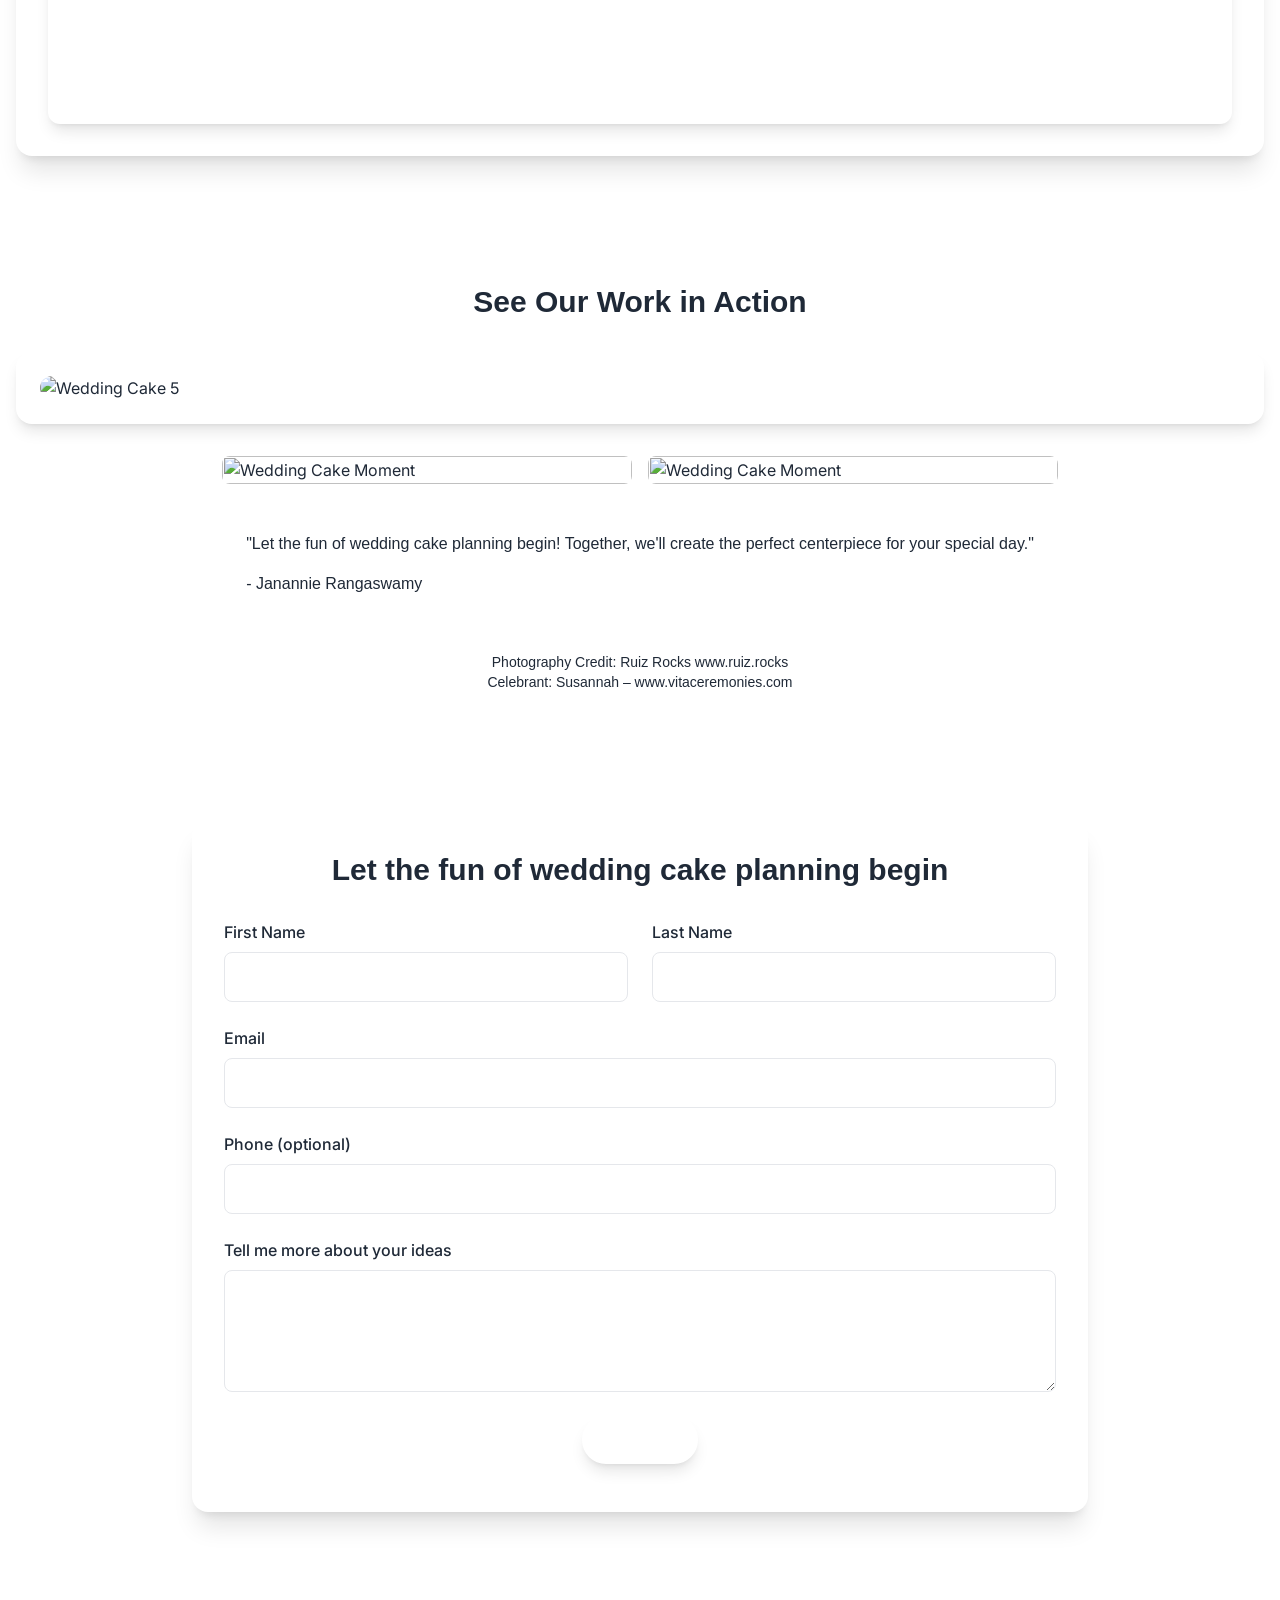
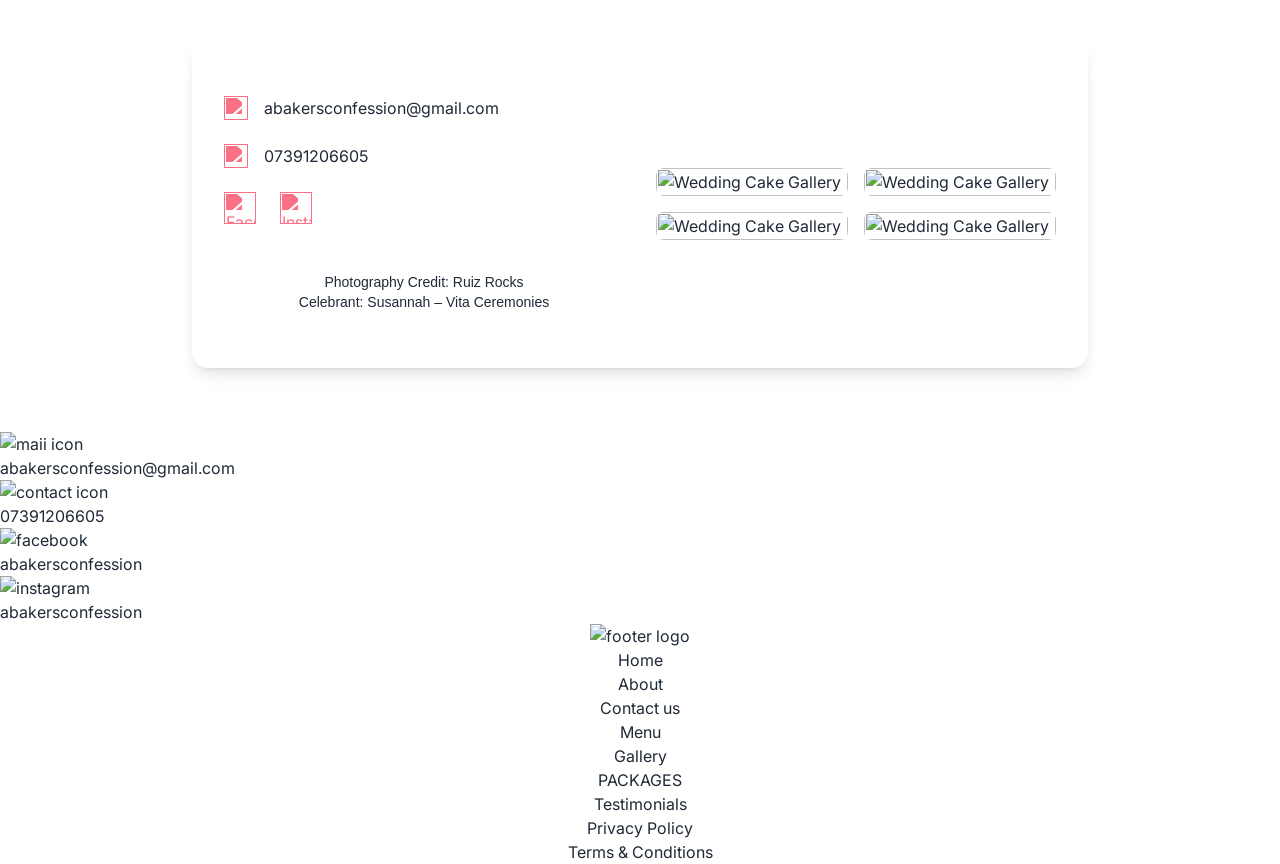
==== commit 4a97c157: "Update thankyou.html new design" ====
--- a/thankyou.html
+++ b/thankyou.html
@@ -233,163 +233,352 @@
                 </nav>
             </div>
         </header>
-      <div id="hero">
-        <section id="downloadHero" class="bg-[#AC4D6F] pt-24 min-h-[70vh] relative">
-          <div class="max-w-7xl mx-auto px-4 sm:px-6 lg:px-8 py-16">
-            <div class="grid lg:grid-cols-2 gap-12 items-center">
-              <div class="text-center lg:text-left animate__animated animate__fadeInLeft">
-                <h1 class="text-4xl md:text-5xl font-bold text-white md:text-left mb-6">
-                  Thank You for Subscribing!
-                </h1>
-                <p class="text-gray-300 text-lg mb-8 text-center md:text-left">
-                  Your brochure is ready to download. Discover our exquisite collection of artisanal cakes and confections.
+     
+
+   
+
+
+
+<div id="root">
+  <section id="welcomeHero" class="pt-24 lg:pt-32 pb-16 bg-gradient-to-b from-rose-50 to-white">
+    <div class="container mx-auto px-4">
+      <div class="flex mt-16 flex-col lg:flex-row items-center justify-center gap-12 max-w-[1280px] mx-auto">
+        <div class="flex justify-center lg:justify-end animate__animated animate__fadeIn min-w-[320px]">
+          <img src="https://abakersconfession.co.uk/images/janupic.webp" alt="Janu - A Baker's Confession" class="rounded-full w-64 h-64 lg:w-80 lg:h-80 object-cover shadow-xl border-4 border-white transition-opacity duration-300 opacity-100" loading="lazy">
+        </div>
+
+        <!-- Text Content Column -->
+        <div class="text-center lg:text-left animate__animated animate__fadeInRight">
+          
+          <h1 class=" text-center lg:text-left text-3xl lg:text-4xl font-medium text-rose-400 mb-8">
+            Welcome to your journey of creating the perfect wedding cake!
+          </h1>
+          <h2 class="text-2xl lg:text-3xl  font-semibold text-neutral-800 mb-6">
+            Here's our link to our Brochure!
+          </h2>
+          <p class="text-neutral-700 text-lg mb-6 leading-relaxed">
+            I'm thrilled you're here, and I'm excited to help bring your cake vision to life. Whether you're envisioning a classic design, a modern masterpiece, or something entirely unique, I'm here to bring your vision to life and offer a bespoke wedding cake to suit your style and make your wedding day even more unforgettable.
+          </p>
+          <div class="animate__animated animate__bounceIn animate__delay-1s">
+            <a href="#downloadBrochure" class="inline-block bg-rose-400 text-white px-8 py-3 rounded-full hover:bg-rose-500 transition-colors duration-300 shadow-lg hover:shadow-xl transform hover:-translate-y-1">
+              Download Our Brochure Now
+            </a>
+          </div>
+        </div>
+      </div>
+    </div>
+  </section>
+</div>
+
+<div id="root">
+  <section id="downloadBrochure" class="py-16 bg-neutral-50">
+    <div class="container mx-auto px-4">
+      <div class="max-w-4xl mx-auto">
+        <div class="bg-white rounded-2xl shadow-xl p-8 lg:p-12 animate__animated animate__fadeIn">
+          <!-- Gallery Grid -->
+          <div class="grid grid-cols-2 lg:grid-cols-4 gap-4 mb-8">
+          <img src="images/wedcake/image2.webp" alt="Wedding Cake 1" class="h-48 w-48 object-cover rounded-lg shadow-md hover:shadow-xl transition-shadow duration-300 transition-opacity opacity-100" >
+          <img src="images/wedcake/image1.webp" alt="Wedding Cake 2" class="h-48 w-48 object-cover rounded-lg shadow-md hover:shadow-xl transition-shadow duration-300 transition-opacity opacity-100" >
+          <img src="images/wedcake/image3.webp" alt="Wedding Cake 3" class="h-48 w-48 object-cover rounded-lg shadow-md hover:shadow-xl transition-shadow duration-300 transition-opacity opacity-100" >
+          <img src="images/wedcake/image4.webp" alt="Wedding Cake 4" class="h-48 w-48 object-cover rounded-lg shadow-md hover:shadow-xl transition-shadow duration-300 transition-opacity opacity-100" >
+        </div>
+
+          <!-- Content -->
+          <div class="text-center">
+            <p class="text-lg lg:text-xl text-neutral-700 mb-8 leading-relaxed">
+              By downloading my brochure, you'll explore the wedding cake collections, customization options, and a la carte enhancements available to make your cake truly one-of-a-kind and a seamless experience for you. From your first consultation to the final slice, I'm here to guide you every step of the way, ensuring your cake is a stunning reflection of your love story.
+            </p>
+
+            <h3 class="text-2xl font-semibold text-rose-400 mb-6 animate__animated animate__fadeInUp">
+              Let's create something beautiful together!
+            </h3>
+
+            <p class="text-neutral-600 mb-8">
+              You can also expect a small welcome message from me so check your spam/junk in case it's arrived there!
+            </p>
+
+            <div class="mb-8 animate__animated animate__bounceIn">
+              <a href="#" class="inline-block bg-rose-400 text-white px-10 py-4 rounded-full hover:bg-rose-500 transition-colors duration-300 shadow-lg hover:shadow-xl transform hover:-translate-y-1 text-lg font-medium">
+                Download Our Brochure Now
+              </a>
+            </div>
+
+            <p class="text-sm text-neutral-500 italic max-w-2xl mx-auto">
+              You can tailor your communication preferences or unsubscribe at any time by using the link at the bottom of the email we send. We promise not to share your details with anyone else for marketing purposes and you can stop receiving communication at any time.
+            </p>
+          </div>
+        </div>
+      </div>
+    </div>
+  </section>
+</div>
+
+<div id="root">
+  <section id="messageContent" class="py-16 bg-white">
+    <div class="container mx-auto px-4">
+      <div class="max-w-4xl mx-auto">
+        <!-- Message Box -->
+        <div class="bg-rose-50 rounded-3xl p-8 lg:p-12 shadow-lg animate__animated animate__fadeIn">
+          <!-- Message Grid -->
+          <div class="grid lg:grid-cols-2 gap-12 items-center">
+            <!-- Cake Image Gallery -->
+            <div class="grid grid-cols-2 gap-4 animate__animated animate__fadeInLeft">
+              <img src="images/wedcake/IMG_1136.webp" alt="Wedding Cake 5" class="rounded-lg shadow-md hover:shadow-xl transition-shadow duration-300 w-full h-40 object-cover transition-opacity opacity-100" loading="lazy">
+              <img src="images/wedcake/PhotoRoom_20230731_152913.webp" alt="Wedding Cake 6" class="rounded-lg shadow-md hover:shadow-xl transition-shadow duration-300 w-full h-40 object-cover transition-opacity opacity-100" loading="lazy">
+              <img src="images/wedcake/IMG_4675.webp" alt="Wedding Cake 7" class="rounded-lg shadow-md hover:shadow-xl transition-shadow duration-300 w-full h-40 object-cover transition-opacity opacity-100" loading="lazy">
+              <img src="images/wedcake/PhotoRoom_20230731_153519.webp" alt="Wedding Cake 8" class="rounded-lg shadow-md hover:shadow-xl transition-shadow duration-300 w-full h-40 object-cover transition-opacity opacity-100" loading="lazy">
+            </div>
+
+            <!-- Message Content -->
+            <div class="space-y-6 animate__animated animate__fadeInRight">
+              <h2 class="text-2xl lg:text-3xl font-semibold text-neutral-800 mb-6">
+                Let's Begin Your Wedding Cake Journey
+              </h2>
+              
+              <div class="space-y-4">
+                <p class="text-neutral-700 leading-relaxed">
+                  I'm thrilled you're here, and I'm excited to help bring your cake vision to life. Whether you're envisioning a classic design, a modern masterpiece, or something entirely unique, I'm here to make your wedding day even more unforgettable.
                 </p>
-                <div class="flex flex-col sm:flex-row justify-center lg:justify-start gap-4">
-                  <a href="#" class="inline-flex items-center justify-center px-8 py-3 border border-transparent text-base font-medium rounded-md text-white bg-pink-600 hover:bg-pink-700 transform transition duration-300 hover:scale-105">
-                    Download Brochure
-                    <svg class="ml-2 -mr-1 w-5 h-5" fill="currentColor" viewBox="0 0 20 20">
-                      <path fill-rule="evenodd" d="M3 17a1 1 0 011-1h12a1 1 0 110 2H4a1 1 0 01-1-1zm3.293-7.707a1 1 0 011.414 0L9 10.586V3a1 1 0 112 0v7.586l1.293-1.293a1 1 0 111.414 1.414l-3 3a1 1 0 01-1.414 0l-3-3a1 1 0 010-1.414z" clip-rule="evenodd"></path>
-                    </svg>
-                  </a>
+
+                <div class="bg-white rounded-xl p-4 shadow-md">
+                  <p class="text-rose-400 font-medium mb-2">Important Note:</p>
+                  <p class="text-neutral-600 text-sm">
+                    You can expect a welcome message from me shortly. Please check your spam/junk folder if you don't see it in your inbox.
+                  </p>
                 </div>
               </div>
-              
-              <div class="relative animate__animated animate__fadeInRight">
-                <div class="grid grid-cols-2 gap-4">
-                  <img src="https://abakersconfession.co.uk/images/rosecake.png" alt="Rose Cake" class="w-full rounded-lg transform hover:scale-105 transition duration-300 transition-opacity opacity-100" loading="lazy">
-                  <img src="https://abakersconfession.co.uk/images/whitecake.png" alt="White Cake" class="w-full rounded-lg transform hover:scale-105 transition duration-300 transition-opacity opacity-100" loading="lazy">
-                  <img src="https://abakersconfession.co.uk/images/cupcake.png" alt="Cupcake" class="w-full rounded-lg transform hover:scale-105 transition duration-300 transition-opacity opacity-100" loading="lazy">
-                  <img src="https://abakersconfession.co.uk/images/novelty1.webp" alt="Novelty Cake" class="w-full rounded-lg transform hover:scale-105 transition duration-300 transition-opacity opacity-100" loading="lazy">
+
+              <!-- Steps -->
+              <div class="flex flex-col space-y-4 mt-8">
+                <div class="flex items-center space-x-4">
+                  <span class="w-8 h-8 bg-rose-400 text-white rounded-full flex items-center justify-center">1</span>
+                  <span class="text-neutral-700">Download the brochure</span>
+                </div>
+                <div class="flex items-center space-x-4">
+                  <span class="w-8 h-8 bg-rose-400 text-white rounded-full flex items-center justify-center">2</span>
+                  <span class="text-neutral-700">Explore cake collections</span>
+                </div>
+                <div class="flex items-center space-x-4">
+                  <span class="w-8 h-8 bg-rose-400 text-white rounded-full flex items-center justify-center">3</span>
+                  <span class="text-neutral-700">Schedule your consultation</span>
                 </div>
               </div>
             </div>
           </div>
+        </div>
+      </div>
+    </div>
+  </section>
+</div>
+
+<div id="root">
+  <section id="featuredBadges" class="py-16 bg-neutral-50">
+    <div class="container mx-auto px-4">
+      <!-- Featured Section -->
+      <div class="max-w-6xl mx-auto">
+        <div class="text-center mb-12 animate__animated animate__fadeIn">
+          <h2 class="text-3xl font-semibold text-neutral-800 mb-4">Featured in</h2>
+          <div class="flex flex-col md:flex-row gap-8 items-center justify-center">
+            <img src="./images/Featured_Christmas_2020.webp" alt="Featured Badge" class="w-36 h-36 object-cover rounded-lg shadow-md hover:shadow-xl transition-all duration-300 transition-opacity opacity-100" loading="lazy">
+            <img src="./images/Febbadge.webp" alt="Featured Badge" class="w-36 h-36 object-cover rounded-lg shadow-md hover:shadow-xl transition-all duration-300 transition-opacity opacity-100" loading="lazy">
+          </div>
+        </div>
+
+        <!-- Recommended Supplier Section -->
+        <div class="mt-16 text-center animate__animated animate__fadeIn">
+          <h2 class="text-3xl font-semibold text-neutral-800 mb-8">Recommended Supplier in</h2>
+          <div class="flex gap-8 items-center justify-center">
+            <img src="./images/Rockmywed.webp" alt="Supplier Badge" class="w-48 h-48 object-cover rounded-lg shadow-md hover:shadow-xl transition-all duration-300 transition-opacity opacity-100" loading="lazy">
+          </div>
+        </div>
+
+        <!-- Video Section -->
+        <div class="mt-16 bg-white rounded-2xl shadow-xl p-8 animate__animated animate__fadeIn">
+           <div class="text-center mb-12 animate__animated animate__fadeIn">
+          <h2 class="text-3xl lg:text-4xl font-semibold text-neutral-800 mb-4">
+            A Sweet Love Story
+          </h2>
+          <p class="text-lg text-neutral-600">
+            Watch Arianna &amp; Jakub's Wedding Cake Journey
+          </p>
+        </div>
+            <div class="aspect-w-16 aspect-h-9 rounded-xl overflow-hidden shadow-lg" style="width: 100%; height: 0; padding-bottom: 56.25%; position: relative;">
+              
+
+            <iframe  src="https://www.youtube.com/embed/277aMpHiUTY?si=BgffjwHfjhbnvreS" title="YouTube video player" frameborder="0" allow="accelerometer; autoplay; clipboard-write; encrypted-media; gyroscope; picture-in-picture; web-share" referrerpolicy="strict-origin-when-cross-origin" allowfullscreen></iframe>
+          </div>
+        </div>
+      </div>
+    </div>
+  </section>
+</div>
+
+<div id="root">
+  <section id="testimonialVideo" class="py-16 bg-white">
+    <div class="container mx-auto px-4">
+      <div class="max-w-6xl mx-auto">
+        <!-- Heading -->
+          <h2 class="text-3xl font-semibold text-neutral-800 mb-8 text-center">See Our Work in Action</h2>
+
+
+        <!-- Video Grid with Thumbnails -->
+        <div class="flex flex-col lg:flex-row gap-8 items-center max-w-[720px] mx-auto">
+          <!-- Main Video -->
+            <div class="bg-neutral-50 rounded-2xl p-6 shadow-lg animate__animated animate__fadeInLeft w-full max-w-[250px]">
+              <div class="rounded-xl overflow-hidden shadow-md h-full">
+                <img src="images/wedcake/IMG_1136.webp" alt="Wedding Cake 5" class="rounded-lg shadow-md hover:shadow-xl transition-shadow duration-300 transition-opacity opacity-100 max-h-[356px]" loading="lazy" >
+              </div>
+            </div>
+
+          <!-- Testimonial Images -->
+          <div class="space-y-6 animate__animated animate__fadeInRight">
+            <div class="grid grid-cols-2 gap-4">
+              <img src="https://abakersconfession.co.uk/images/index/ANGELHOTEL203.webp" alt="Wedding Cake Moment" class="rounded-lg shadow-md hover:shadow-xl transition-all duration-300 w-full h-48 object-cover transition-opacity opacity-100" loading="lazy">
+              <img src="https://abakersconfession.co.uk/images/index/ANGELHOTEL204.webp" alt="Wedding Cake Moment" class="rounded-lg shadow-md hover:shadow-xl transition-all duration-300 w-full h-48 object-cover transition-opacity opacity-100" loading="lazy">
+            </div>
+            
+            <!-- Quote -->
+            <div class="bg-rose-50 rounded-xl p-6 shadow-md">
+              <p class="text-neutral-700 italic leading-relaxed">
+                "Let the fun of wedding cake planning begin! Together, we'll create the perfect centerpiece for your special day."
+              </p>
+              <p class="text-rose-400 font-medium mt-4">
+                - Janannie Rangaswamy
+              </p>
+            </div>
+          </div>
+        </div>
+
+        <!-- Credits -->
+        <div class="mt-8 text-center text-sm text-neutral-500 animate__animated animate__fadeIn">
+          <p>
+            Photography Credit: Ruiz Rocks 
+            <a href="http://www.ruiz.rocks" class="text-rose-400 hover:text-rose-500 transition-colors">www.ruiz.rocks</a>
+          </p>
+          <p>
+            Celebrant: Susannah – 
+            <a href="http://www.vitaceremonies.com" class="text-rose-400 hover:text-rose-500 transition-colors">www.vitaceremonies.com</a>
+          </p>
+        </div>
+      </div>
+    </div>
+  </section>
+</div>
+
+<div id="root">
+  <section id="contactForm" class="py-16 bg-neutral-50">
+    <div class="container mx-auto px-4">
+      <div class="max-w-4xl mx-auto">
+        <div class="bg-white rounded-2xl shadow-xl p-8 lg:p-12 animate__animated animate__fadeIn">
+          <h2 class="text-3xl font-semibold text-neutral-800 text-center mb-8">
+            Let the fun of wedding cake planning begin
+          </h2>
+
+          <form class="space-y-6" id="weddingCakeForm">
+            <div class="grid md:grid-cols-2 gap-6">
+              <!-- First Name -->
+              <div>
+                <label for="firstName" class="block text-neutral-700 font-medium mb-2">First Name</label>
+                <input type="text" id="firstName" name="firstName" class="w-full px-4 py-3 rounded-lg border border-neutral-200 focus:border-rose-400 focus:ring-2 focus:ring-rose-200 outline-none transition-all" required="">
+              </div>
+
+              <!-- Last Name -->
+              <div>
+                <label for="lastName" class="block text-neutral-700 font-medium mb-2">Last Name</label>
+                <input type="text" id="lastName" name="lastName" class="w-full px-4 py-3 rounded-lg border border-neutral-200 focus:border-rose-400 focus:ring-2 focus:ring-rose-200 outline-none transition-all" required="">
+              </div>
+            </div>
+
+            <!-- Email -->
+            <div>
+              <label for="email" class="block text-neutral-700 font-medium mb-2">Email</label>
+              <input type="email" id="email" name="email" class="w-full px-4 py-3 rounded-lg border border-neutral-200 focus:border-rose-400 focus:ring-2 focus:ring-rose-200 outline-none transition-all" required="">
+            </div>
+
+            <!-- Phone -->
+            <div>
+              <label for="phone" class="block text-neutral-700 font-medium mb-2">Phone (optional)</label>
+              <input type="tel" id="phone" name="phone" class="w-full px-4 py-3 rounded-lg border border-neutral-200 focus:border-rose-400 focus:ring-2 focus:ring-rose-200 outline-none transition-all">
+            </div>
+
+            <!-- Ideas -->
+            <div>
+              <label for="ideas" class="block text-neutral-700 font-medium mb-2">Tell me more about your ideas</label>
+              <textarea id="ideas" name="ideas" rows="4" class="w-full px-4 py-3 rounded-lg border border-neutral-200 focus:border-rose-400 focus:ring-2 focus:ring-rose-200 outline-none transition-all resize-none" required=""></textarea>
+            </div>
+
+            <!-- Submit Button -->
+            <div class="text-center">
+              <button type="submit" class="bg-rose-400 text-white px-8 py-3 rounded-full hover:bg-rose-500 transition-colors duration-300 shadow-lg hover:shadow-xl transform hover:-translate-y-1 animate__animated animate__pulse animate__infinite">
+                Submit
+              </button>
+            </div>
+          </form>
+        </div>
+      </div>
+    </div>
+  </section>
+
+
+</div>
+
+<div id="root">
+  <section id="socialLinks" class="py-16 bg-white">
+    <div class="container mx-auto px-4">
+      <div class="max-w-4xl mx-auto">
+        <div class="bg-neutral-50 rounded-2xl p-8 lg:p-12 shadow-lg animate__animated animate__fadeIn">
+          <!-- Contact Grid -->
+          <div class="grid md:grid-cols-2 gap-8 items-center">
+            <!-- Contact Info -->
+            <div class="space-y-6">
+                <!-- Email -->
+                <a href="mailto:abakersconfession@gmail.com" class="flex items-center space-x-4 text-neutral-700 hover:text-rose-400 transition-colors group">
+              <!-- Email -->
+              <a href="mailto:abakersconfession@gmail.com" class="flex items-center space-x-4 text-neutral-700 hover:text-rose-400 transition-colors group">
+                <img src="https://abakersconfession.co.uk/images/mail.svg" alt="Email" class="w-6 h-6 transition-opacity duration-300 opacity-100" loading="lazy" style="filter: brightness(0) saturate(100%) invert(52%) sepia(34%) saturate(819%) hue-rotate(302deg) brightness(102%) contrast(97%);">
+                <span class="group-hover:underline">abakersconfession@gmail.com</span>
+              </a>
+
+              <!-- Phone -->
+              <a href="tel:07391206605" class="flex items-center space-x-4 text-neutral-700 hover:text-rose-400 transition-colors group">
+                <img src="https://abakersconfession.co.uk/images/contact-icon.svg" alt="Phone" class="w-6 h-6 transition-opacity duration-300 opacity-100" loading="lazy" style="filter: brightness(0) saturate(100%) invert(52%) sepia(34%) saturate(819%) hue-rotate(302deg) brightness(102%) contrast(97%);">
+                <span class="group-hover:underline">07391206605</span>
+              </a>
+
+              <!-- Social Media Links -->
+              <div class="flex space-x-6 pt-4">
+                <a href="https://Facebook.com/abakersconfession" target="_blank" rel="noopener noreferrer" class="transform hover:scale-110 transition-transform">
+                  <img src="https://abakersconfession.co.uk/images/facebook.svg" alt="Facebook" class="w-8 h-8 transition-opacity duration-300 opacity-100" loading="lazy" style="filter: brightness(0) saturate(100%) invert(52%) sepia(34%) saturate(819%) hue-rotate(302deg) brightness(102%) contrast(97%);">
+                </a>
+                <a href="https://Instagram.com/abakersconfession_" target="_blank" rel="noopener noreferrer" class="transform hover:scale-110 transition-transform">
+                  <img src="https://abakersconfession.co.uk/images/instagram.svg" alt="Instagram" class="w-8 h-8 transition-opacity duration-300 opacity-100" loading="lazy" style="filter: brightness(0) saturate(100%) invert(52%) sepia(34%) saturate(819%) hue-rotate(302deg) brightness(102%) contrast(97%);">
+                </a>
+              </div>
+
+              <div class="mt-8 text-center text-sm text-neutral-500 bg-rose-50 rounded-xl p-6 shadow-md">
+                <p>Photography Credit: <a href="http://www.ruiz.rocks" class="text-rose-400 hover:text-rose-500 transition-colors">Ruiz Rocks</a></p>
+                <p>Celebrant: <a href="http://www.vitaceremonies.com" class="text-rose-400 hover:text-rose-500 transition-colors">Susannah – Vita Ceremonies</a></p>
+              </div>
+            </div>
+
+            <!-- Gallery Grid -->
+            <div class="grid grid-cols-2 gap-4">
+              <img src="https://abakersconfession.co.uk/images/gl1.webp" alt="Wedding Cake Gallery" class="rounded-lg shadow-md hover:shadow-xl transition-all duration-300 w-full h-40 object-cover transition-opacity opacity-100" loading="lazy">
+              <img src="https://abakersconfession.co.uk/images/gl2.webp" alt="Wedding Cake Gallery" class="rounded-lg shadow-md hover:shadow-xl transition-all duration-300 w-full h-40 object-cover transition-opacity opacity-100" loading="lazy">
+              <img src="https://abakersconfession.co.uk/images/gl3.webp" alt="Wedding Cake Gallery" class="rounded-lg shadow-md hover:shadow-xl transition-all duration-300 w-full h-40 object-cover transition-opacity opacity-100" loading="lazy">
+              <img src="https://abakersconfession.co.uk/images/gl4.webp" alt="Wedding Cake Gallery" class="rounded-lg shadow-md hover:shadow-xl transition-all duration-300 w-full h-40 object-cover transition-opacity opacity-100" loading="lazy">
+            </div>
+          </div>
+
+          <!-- Credits -->
           
-          <div class="absolute bottom-0 left-0 right-0">
-            <svg xmlns="http://www.w3.org/2000/svg" viewBox="0 0 1440 220">
-              <path fill="#ffffff" fill-opacity="1" d="M0,96L48,106.7C96,117,192,139,288,138.7C384,139,480,117,576,101.3C672,85,768,75,864,80C960,85,1056,107,1152,112C1248,117,1344,107,1392,101.3L1440,96L1440,320L1392,320C1344,320,1248,320,1152,320C1056,320,960,320,864,320C768,320,672,320,576,320C480,320,384,320,288,320C192,320,96,320,48,320L0,320Z"></path>
-            </svg>
-          </div>
-        </section>
+        </div>
       </div>
-
-      <section id="thankYouMessage" class="bg-white py-16">
-          <div class="max-w-7xl mx-auto px-4 sm:px-6 lg:px-8">
-            <div class="text-center max-w-3xl mx-auto">
-              <div class="mb-8 animate__animated animate__fadeIn">
-                <img src="https://abakersconfession.co.uk/images/janupic.webp" alt="Janannie Rangaswamy" class="w-32 h-32 rounded-full mx-auto object-cover border-4 border-pink-200 transition-opacity duration-300 opacity-100" loading="lazy">
-              </div>
-              
-              <h2 class="text-3xl font-bold text-gray-900 mb-6 animate__animated animate__fadeInUp">
-                A Personal Thank You from Janannie
-              </h2>
-              
-              <div class="prose prose-lg mx-auto text-gray-600 animate__animated animate__fadeInUp">
-                <p class="mb-6">
-                  I'm truly delighted to welcome you to A Baker's Confession family! Your subscription means the world to me, and I can't wait to share my passion for artisanal baking with you.
-                </p>
-                
-                <div class="bg-pink-50 rounded-lg p-6 mb-8">
-                  <h3 class="text-xl font-semibold text-gray-900 mb-4">Stay Connected</h3>
-                  <ul class="text-left space-y-3">
-                    <li class="flex items-start">
-                      <svg class="h-6 w-6 text-pink-600 mr-2" fill="none" stroke="currentColor" viewBox="0 0 24 24">
-                        <path stroke-linecap="round" stroke-linejoin="round" stroke-width="2" d="M9 12l2 2 4-4m6 2a9 9 0 11-18 0 9 9 0 0118 0z"></path>
-                      </svg>
-                      Check your inbox for exclusive offers
-                    </li>
-                    <li class="flex items-start">
-                      <svg class="h-6 w-6 text-pink-600 mr-2" fill="none" stroke="currentColor" viewBox="0 0 24 24">
-                        <path stroke-linecap="round" stroke-linejoin="round" stroke-width="2" d="M9 12l2 2 4-4m6 2a9 9 0 11-18 0 9 9 0 0118 0z"></path>
-                      </svg>
-                      Follow us on social media for daily inspiration
-                    </li>
-                    <li class="flex items-start">
-                      <svg class="h-6 w-6 text-pink-600 mr-2" fill="none" stroke="currentColor" viewBox="0 0 24 24">
-                        <path stroke-linecap="round" stroke-linejoin="round" stroke-width="2" d="M9 12l2 2 4-4m6 2a9 9 0 11-18 0 9 9 0 0118 0z"></path>
-                      </svg>
-                      Explore our brochure for signature creations
-                    </li>
-                  </ul>
-                </div>
-              </div>
-              
-              
-            </div>
-          </div>
-        </section>
-      <div id="root">
-        <section id="nextSteps" class="bg-zinc-50 py-16">
-          <div class="max-w-4xl mx-auto px-4 sm:px-6 lg:px-8">
-            <div class="text-center mb-8 animate__animated animate__fadeIn">
-              <h2 class="text-3xl font-bold text-zinc-800 mb-4">What's Next?</h2>
-              <div class="mt-12 text-center bg-white rounded-xl p-8 shadow-sm animate__animated animate__fadeInUp">
-              <div class="max-w-2xl mx-auto">
-                <h3 class="text-xl font-semibold text-zinc-800 mb-4">Have Questions?</h3>
-                <p class="text-zinc-600 mb-6">
-                  We're here to help! Feel free to reach out if you need any assistance or have questions about your order.
-                </p>
-                <div class="flex flex-col sm:flex-row items-center justify-center gap-4">
-                  <a href="https://calendly.com/abakersconfession/15min" class="inline-block px-6 py-2 border border-[#AC4D6F] text-[#AC4D6F] hover:text-white rounded-full hover:bg-[#92234b] transition-colors duration-300">
-                    Book a Call
-                  </a>
-                </div>
-              </div>
-            </div>
-
-              <p class="text-zinc-600 mt-20 ">Discover more ways to stay inspired and connected</p>
-            </div>
-
-            <div class="grid grid-cols-1 md:grid-cols-3 gap-8 animate__animated animate__fadeInUp">
-              <!-- Card 1 -->
-              <div class="bg-white rounded-xl overflow-hidden shadow-sm hover:shadow-md transition-shadow duration-300">
-                <div class="p-6 text-center">
-                  <img src="https://abakersconfession.co.uk/images/rosecake.png" alt="Gallery" class="w-24 h-24 mx-auto mb-4 transition-opacity duration-300 opacity-100" loading="lazy">
-                  <h3 class="text-xl font-semibold text-zinc-800 mb-3">Explore Gallery</h3>
-                  <p class="text-zinc-600 mb-6">Get inspired by our collection of beautiful cake designs</p>
-                  <a href="/gallery" class="inline-block px-6 py-2 border border-[#AC4D6F] text-[#AC4D6F] hover:text-white rounded-md hover:bg-[#92234b] transition-colors duration-300">
-                    View Gallery
-                  </a>
-                </div>
-              </div>
-
-              <!-- Card 2 -->
-              <div class="bg-white rounded-xl overflow-hidden shadow-sm hover:shadow-md transition-shadow duration-300">
-                <div class="p-6 text-center">
-                  <img src="https://abakersconfession.co.uk/images/whitecake.png" alt="Packages" class="w-24 h-24 mx-auto mb-4 transition-opacity duration-300 opacity-100" loading="lazy">
-                  <h3 class="text-xl font-semibold text-zinc-800 mb-3">Browse Packages</h3>
-                  <p class="text-zinc-600 mb-6">Explore our range of cake packages and offerings</p>
-                  <a href="/packages" class="inline-block px-6 py-2 border border-[#AC4D6F] text-[#AC4D6F] hover:text-white rounded-md hover:bg-[#92234b] transition-colors duration-300">
-                    See Packages
-                  </a>
-                </div>
-              </div>
-
-              <!-- Card 3 -->
-              <div class="bg-white rounded-xl overflow-hidden shadow-sm hover:shadow-md transition-shadow duration-300">
-                <div class="p-6 text-center">
-                  <img src="https://abakersconfession.co.uk/images/cupcake.png" alt="Social Media" class="w-24 h-24 mx-auto mb-4 transition-opacity duration-300 opacity-100" loading="lazy">
-                  <h3 class="text-xl font-semibold text-zinc-800 mb-3">Follow Us</h3>
-                  <p class="text-zinc-600 mb-6">Stay updated with our latest creations</p>
-                  <div class="flex justify-center space-x-4">
-                    <a href="#" class="hover:opacity-80 transition-opacity">
-                      <img src="https://abakersconfession.co.uk/images/instagram.svg" alt="Instagram" class="w-6 h-6 transition-opacity duration-300 opacity-100" loading="lazy">
-                    </a>
-                    <a href="#" class="hover:opacity-80 transition-opacity">
-                      <img src="https://abakersconfession.co.uk/images/facebook.svg" alt="Facebook" class="w-6 h-6 transition-opacity duration-300 opacity-100" loading="lazy">
-                    </a>
-                  </div>
-                </div>
-              </div>
-            </div>
-
-            <!-- Additional Info -->
-            
-          </div>
-        </section>
-      </div>
-
-        <!---footer--->
+    </div>
+  </section>
+</div>
+
+
 
         <footer class="footer m-0">
             <div class="d-flex justify-center gap-40 foot-top">
